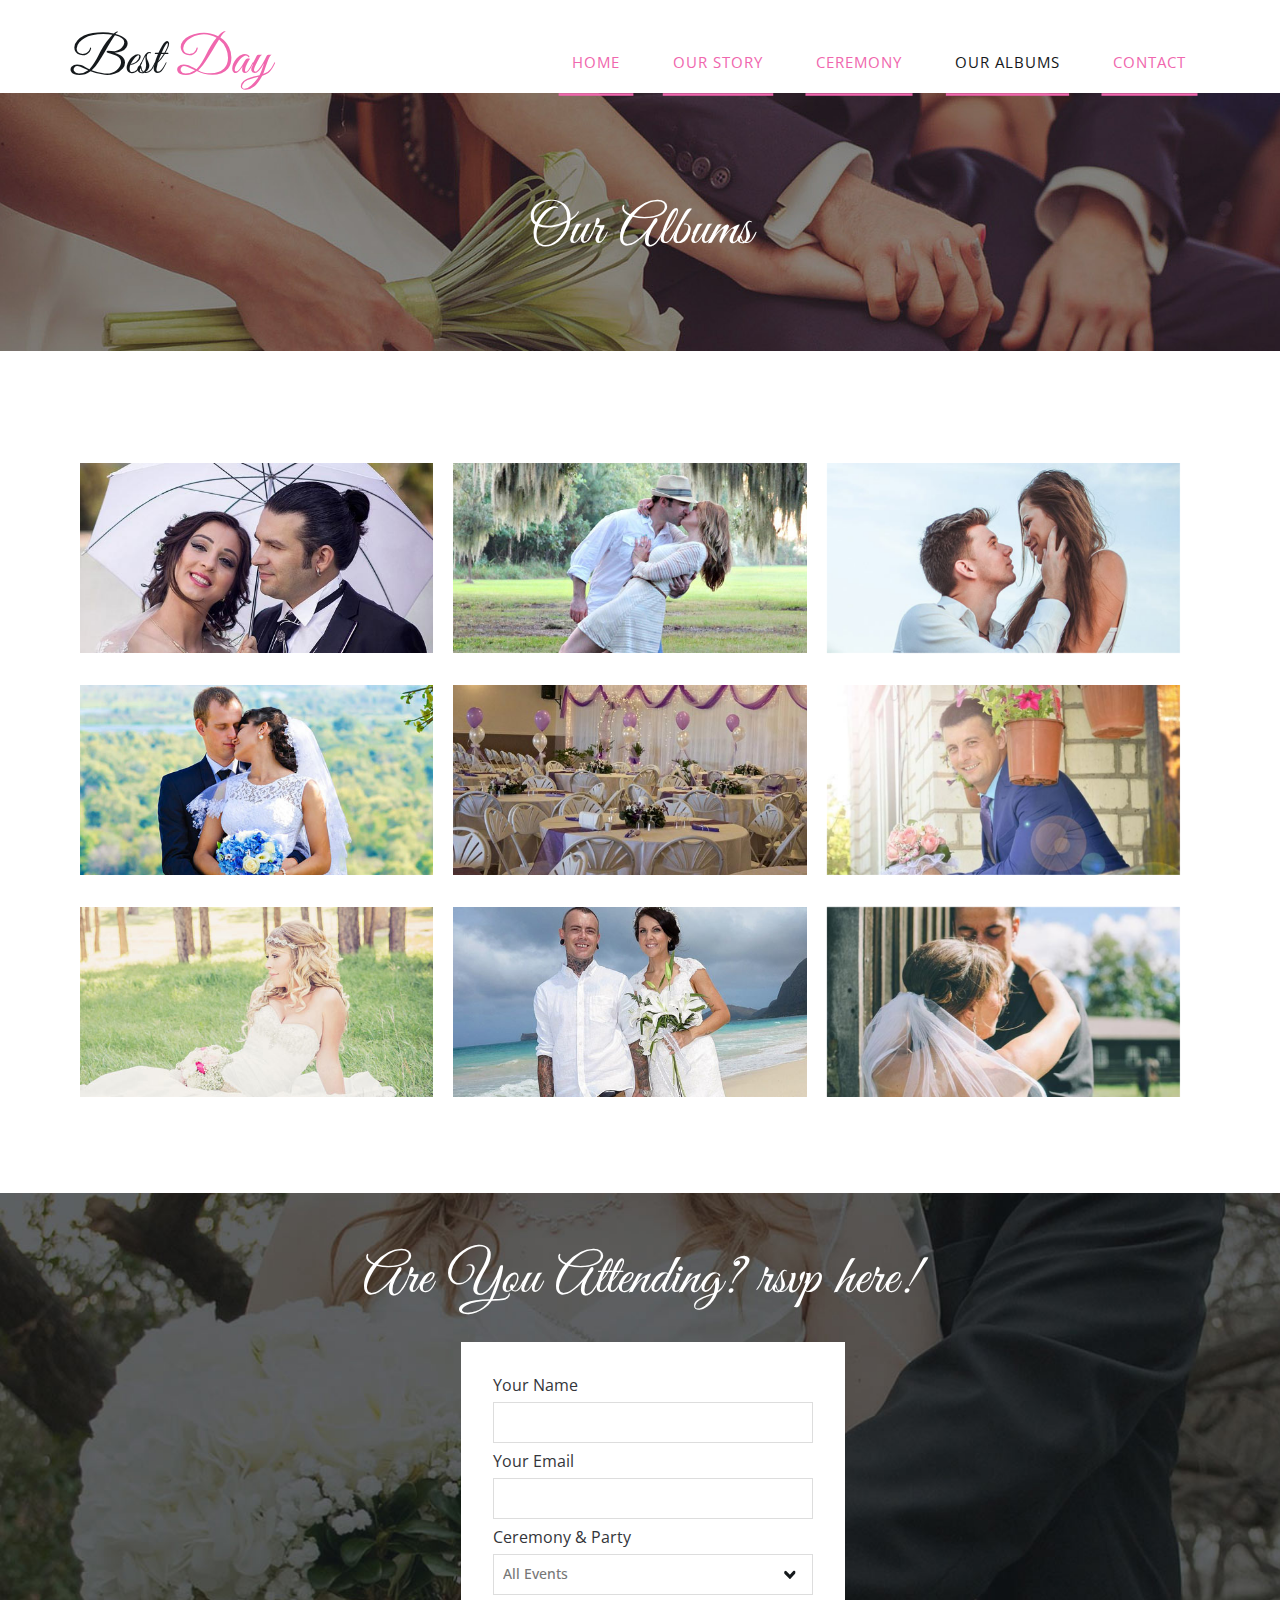
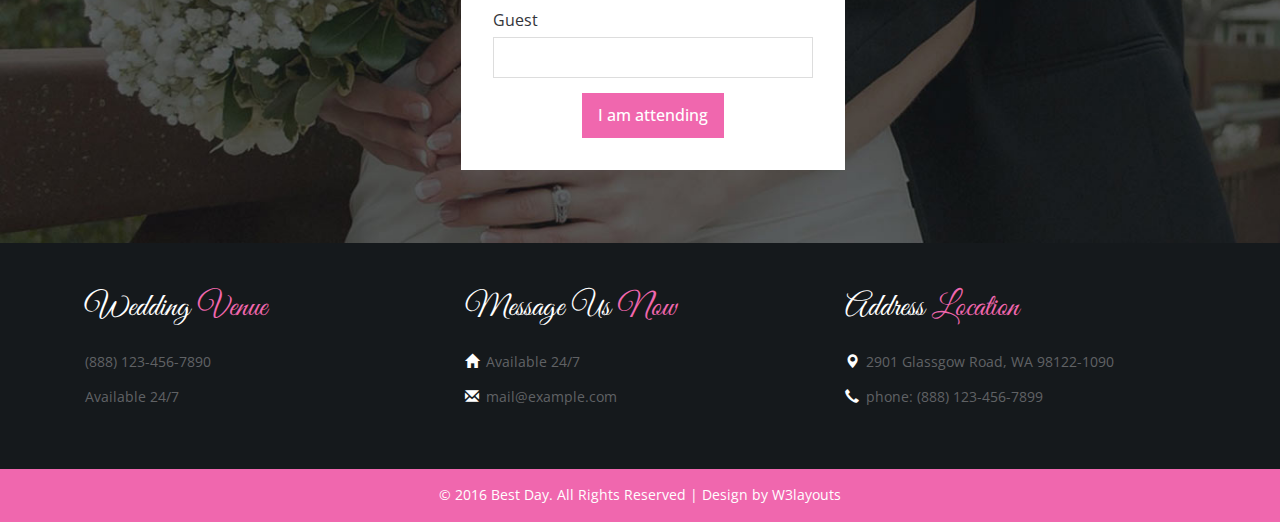
==== albums.html @ 4860da26 "a" ====
<!--
Author: W3layouts
Author URL: http://w3layouts.com
License: Creative Commons Attribution 3.0 Unported
License URL: http://creativecommons.org/licenses/by/3.0/
-->
<!DOCTYPE HTML>
<html>
<head>
<title>Best Day a Wedding Planner Category Flat Bootstarp Resposive Website Template | Our Albums :: w3layouts</title>
<meta name="viewport" content="width=device-width, initial-scale=1">
<meta http-equiv="Content-Type" content="text/html; charset=utf-8" />
<meta name="keywords" content="Best Day Responsive web template, Bootstrap Web Templates, Flat Web Templates, Andriod Compatible web template, 
Smartphone Compatible web template, free webdesigns for Nokia, Samsung, LG, SonyErricsson, Motorola web design" />
<script type="application/x-javascript"> addEventListener("load", function() { setTimeout(hideURLbar, 0); }, false); function hideURLbar(){ window.scrollTo(0,1); } </script>
<link href="css/bootstrap.css" rel='stylesheet' type='text/css' />
<link href='//fonts.googleapis.com/css?family=Open+Sans:700,700italic,800,300,300italic,400italic,400,600,600italic' rel='stylesheet' type='text/css'>
<!--Custom-Theme-files-->
	<link href="css/style.css" rel='stylesheet' type='text/css' />	
	<script src="js/jquery.min.js"> </script>
	<link rel="stylesheet" href="css/lightbox.css" type="text/css" media="all" />
    <script src="js/modernizr.custom.js"></script>

<!--/script-->
<script type="text/javascript" src="js/move-top.js"></script>
<script type="text/javascript" src="js/easing.js"></script>
<script type="text/javascript">
			jQuery(document).ready(function($) {
				$(".scroll").click(function(event){		
					event.preventDefault();
					$('html,body').animate({scrollTop:$(this.hash).offset().top},900);
				});
			});
</script>

</head>
<body>
	<!--start-home-->
	<div id="home" class="header">
		<div class="header-top">
			<div class="container">
				<div class="logo">
					<a href="index.html"><h1>Best<span> Day</span></h1></a>
				</div>
				 <span class="menu"> </span>
				    <div class="top-menu">
							<ul class="cl-effect-7">
								<li><a href="index.html">Home</a></li>
								<li><a href="story.html">Our Story</a></li>
								<li><a href="ceremony.html">Ceremony</a></li>
								<li><a class="active" href="albums.html">Our Albums</a></li>
								<li><a href="contact.html">contact</a></li>
							</ul>
				</div>
            <!-- script-for-menu -->
				<script>
				$( "span.menu" ).click(function() {
				  $( ".top-menu" ).slideToggle( "slow", function() {
				    // Animation complete.
				  });
				});
			</script>
			<div class="clearfix"></div>
	<!--End-top-nav-script-->
			</div>
		</div>
       </div>
	   <!--banner-->
	<div class="banner two">
	     	<div class="container">
				<h2 class="second-head">Our Albums</h2>	
		    </div>
	</div>
	  <!--//banner-->
	<!--gallery-section-->
  <div class="gallery-section">
      <div class="container">
         <div class="categorie-grids cs-style-1">
				 <div class="col-md-4 cate-grid grid">
					<figure>
						<img src="images/s11.jpg" alt="">
						<figcaption>
							<h3>Best Day</h3>
							<span>Accusantium Dolor</span>
							<a class="example-image-link" href="images/s11.jpg" data-lightbox="example-1" data-title="Interior Design">VIEW</a>
						</figcaption>
					</figure>
				 </div>
				 <div class="col-md-4 cate-grid grid">
					 <figure>
						<img src="images/s2.jpg" alt="">
						<figcaption>
							<h3>Best Day</h3>
							<span>Accusantium Dolor</span>
							<a class="example-image-link" href="images/s2.jpg" data-lightbox="example-1" data-title="Interior Design">VIEW</a>
						</figcaption>
					</figure>
				 </div>


				 <div class="col-md-4 cate-grid grid">
					 <figure>
						<img src="images/s3.jpg" alt="">
						<figcaption>
							<h3>Best Day</h3>
							<span>Accusantium Dolor</span>
							<a class="example-image-link" href="images/s3.jpg" data-lightbox="example-1" data-title="Interior Design">VIEW</a>
						</figcaption>
					</figure>
				 </div>

				 <div class="col-md-4 cate-grid grid">
					<figure>
						<img src="images/s4.jpg" alt="">
						<figcaption>
							<h3>Best Day</h3>
							<span>Accusantium Dolor</span>
							<a class="example-image-link" href="images/s4.jpg" data-lightbox="example-1" data-title="Interior Design">VIEW</a>
						</figcaption>
					</figure>
				 </div>

				 <div class="col-md-4 cate-grid grid">
					<figure>
						<img src="images/s5.jpg" alt="">
						<figcaption>
							<h3>Best Day</h3>
							<span>Accusantium Dolor</span>
							<a class="example-image-link" href="images/s5.jpg" data-lightbox="example-1" data-title="Interior Design">VIEW</a>
						</figcaption>
					</figure>
				 </div>

				 <div class="col-md-4 cate-grid grid">
					 <figure>
						<img src="images/s22.jpg" alt="">
						<figcaption>
							<h3>Best Day</h3>
							<span>Accusantium Dolor</span>
							<a class="example-image-link" href="images/s22.jpg" data-lightbox="example-1" data-title="Interior Design">VIEW</a>
						</figcaption>
					</figure>
				 </div>
				 	<div class="col-md-4 cate-grid grid">
					<figure>
						<img src="images/s33.jpg" alt="">
						<figcaption>
							<h3>Best Day</h3>
							<span>Accusantium Dolor</span>
							<a class="example-image-link" href="images/s33.jpg" data-lightbox="example-1" data-title="Interior Design">VIEW</a>
						</figcaption>
					</figure>
				 </div>
				 <div class="col-md-4 cate-grid grid">
					 <figure>
						<img src="images/s8.jpg" alt="">
						<figcaption>
							<h3>Best Day</h3>
							<span>Accusantium Dolor</span>
							<a class="example-image-link" href="images/s8.jpg" data-lightbox="example-1" data-title="Interior Design">VIEW</a>
						</figcaption>
					</figure>
				 </div>


				 <div class="col-md-4 cate-grid grid">
					 <figure>
						<img src="images/s9.jpg" alt="">
						<figcaption>
							<h3>Best Day</h3>
							<span>Accusantium Dolor</span>
							<a class="example-image-link" href="images/s9.jpg" data-lightbox="example-1" data-title="Interior Design">VIEW</a>
						</figcaption>
					</figure>
				 </div>
               <script src="js/lightbox.js"></script>
			 <div class="clearfix"></div>
		 </div>
	 </div>
</div>
	<!--/attend-->
       <div class="attend">
	           <h3 class="tittle atd">Are You Attending? rsvp here!</h3>
	         <div class="rsvp">
                      <form>
					    	<div>
						    	<span><label>Your Name</label></span>
						    	<span><input name="userName" type="text" class="textbox"></span>
						    </div>
						    <div>
						    	<span><label>Your Email</label></span>
						    	<span><input name="userEmail" type="text" class="textbox"></span>
						    </div>
						    <div>
						     	<span><label>Ceremony & Party</label></span>
						    	<span><select name="event"><option value="All Events">All Events</option><option value="Ceremony">Ceremony</option><option value="Party">Party</option></select></span>
						    </div>
							<div>
						    	<span><label>Guest</label></span>
						    	<span><input name="userName" type="text" class="textbox"></span>
						    </div>
							 <div class="sub">
						   		<input type="submit" value="I am attending" />
						  </div>

					    </form>
			       </div>
			    </div>
	<!--/footer-->

	     <div class="footer">
		    <div class="container">
				 <div class="footer-top">
				    <div class="col-md-4 footer-grid">
					     <h4>Wedding <span>Venue</span></h4>
				          <ul class="bottom">
							 <li>(888) 123-456-7890</li>
							 <li>Available 24/7</li>
						 </ul>
				    </div>
					  <div class="col-md-4 footer-grid">
					     <h4>Message Us  <span>Now </span></h4>
				            <ul class="bottom">
						     <li><i class="glyphicon glyphicon-home"></i>Available 24/7 </li>
							 <li><i class="glyphicon glyphicon-envelope"></i><a href="mailto:info@example.com">mail@example.com</a></li>
						   </ul>
				    </div>
					<div class="col-md-4 footer-grid">
					     <h4>Address  <span>Location </span></h4>
				           <ul class="bottom">
						     <li><i class="glyphicon glyphicon-map-marker"></i>2901 Glassgow Road, WA 98122-1090 </li>
							 <li><i class="glyphicon glyphicon-earphone"></i>phone: (888) 123-456-7899 </li>
						   </ul>
				    </div>
					<div class="clearfix"> </div>
				 </div>
			</div>
	     </div>
		<div class="copy">
		    <p>&copy; 2016 Best Day. All Rights Reserved | Design by <a href="http://w3layouts.com/">W3layouts</a> </p>
		</div>
		<!--//footer-->
			<!--start-smooth-scrolling-->
						<script type="text/javascript">
									$(document).ready(function() {
										/*
										var defaults = {
								  			containerID: 'toTop', // fading element id
											containerHoverID: 'toTopHover', // fading element hover id
											scrollSpeed: 1200,
											easingType: 'linear' 
								 		};
										*/
										
										$().UItoTop({ easingType: 'easeOutQuart' });
										
									});
								</script>
		<a href="#home" id="toTop" class="scroll" style="display: block;"> <span id="toTopHover" style="opacity: 1;"> </span></a>


</body>
</html>
---- css/style.css ----
/*--
Author: W3layouts
Author URL: http://w3layouts.com
License: Creative Commons Attribution 3.0 Unported
License URL: http://creativecommons.org/licenses/by/3.0/
--*/
html, body{
font-family: 'Open Sans', sans-serif;
 font-size: 100%;
 background: #FFf;
}

body a {
	transition:0.5s all;
	-webkit-transition:0.5s all;
	-moz-transition:0.5s all;
	-o-transition:0.5s all;
	-ms-transition:0.5s all;
}
@font-face {
   font-family: 'GreatVibes-Regular';
   src: url(../fonts/GreatVibes-Regular.ttf)format('truetype');
}
a:hover{
 text-decoration:none;
}
input[type="button"],input[type="submit"],li.parallelogram{
	transition:0.5s all;
	-webkit-transition:0.5s all;
	-moz-transition:0.5s all;
	-o-transition:0.5s all;
	-ms-transition:0.5s all;
}
h1,h2,h3,h4,h5,h6{
   margin:0;		
   font-family: 'GreatVibes-Regular';
   font-weight:400;

}	
p{
	margin:0;
	font-family: 'Open Sans', sans-serif;
}
ul{
	margin:0;
	padding:0;
}
label{
	margin:0;
}
.logo  a{
	display:block;
}
.logo {
	float:left;
}
.logo  a h1{
     color: #15191c;
     font-size: 3.3em;
}
.logo  a h1:hover{
 text-decoration:none;
}
.logo  a h1 span{
 color:#f067ae;
}
.top-menu ul li a{
	position: relative;
    display: inline-block;
       padding: 20px 20px;
    outline: none;
    color: #fff;
    text-decoration: none;
    text-transform: uppercase;
    letter-spacing: 1px;
    font-weight: 400;
    text-shadow: 0 0 1px rgba(255,255,255,0.3);
    font-size: 1em;
}
.top-menu a:hover,
.top-menu a:focus {
	outline: none;
}
.top-menu {
	float:right;
}
.top-menu ul{
	padding:0;
	margin: 0;
}
*,
*:after,
*::before {
    -webkit-box-sizing: border-box;
    -moz-box-sizing: border-box;
    box-sizing: border-box;
}
.top-menu ul li {
	display: inline-block;
    margin: 0 .3em;
    outline: none;
    text-decoration: none;
    text-transform: uppercase;
    letter-spacing: 1px;
    font-weight: 400;
    font-size: 15px;
}
.top-menu ul li a{
	color:#f067ae;
}
ul a:hover,
ul a:focus {
	outline: none;
	color: #FFF;
	text-decoration: none;
}
/* Effect 7: second border slides up */
.cl-effect-7 a {
	padding: 12px 10px 10px;
	color: #566473;
	text-shadow: none;
	font-weight: 700;
}
.cl-effect-7 a::before,
.cl-effect-7 a::after {
	position: absolute;
	top: 100%;
	left: 0;
	width: 100%;
	height: 3px;
	background:#f067ae;
	content: '';
	-webkit-transition: -webkit-transform 0.3s;
	-moz-transition: -moz-transform 0.3s;
	transition: transform 0.3s;
	-webkit-transform: scale(0.85);
	-moz-transform: scale(0.85);
	transform: scale(0.85);
}
.cl-effect-7 a::after {
	opacity: 0;
	-webkit-transition: top 0.3s, opacity 0.3s, -webkit-transform 0.3s;
	-moz-transition: top 0.3s, opacity 0.3s, -moz-transform 0.3s;
	transition: top 0.3s, opacity 0.3s, transform 0.3s;
}
.cl-effect-7 a:hover::before,
.cl-effect-7 a:hover::after,
.cl-effect-7 a:focus::before,
.cl-effect-7 a:focus::after {
	-webkit-transform: scale(1);
	-moz-transform: scale(1);
	transform: scale(1);
}
.cl-effect-7 a:hover::after,
.cl-effect-7 a:focus::after {
	top: 0%;
	opacity: 1;
}
nav a {
	position: relative;
	display: inline-block;
	outline: none;
	color: #e01981;
	text-decoration: none;
	text-transform: uppercase;
	font-weight: 400;
	text-shadow: 0 0 1px rgba(255,255,255,0.3);
	font-size: 1em;
}
nav a:hover,
nav a:focus {
	outline: none;
}
.top-menu ul li a:hover,.top-menu ul li a.active{
	color:#15191c;
}
.top_right {
    float: right;
	    margin-top: 0.6em;
}
.top_right h6{
       color: #00aaad;
    font-size: 0.85em;
    font-weight: 400;
    text-transform: uppercase;
	    padding: 0;
}
.top_right p {
         color: #a5cd39;
    font-size: 1em;
       font-weight: 600;
    text-transform: uppercase;
    margin-top: 0.8em;
}
.header-middle {
    padding: 2em 0;
}
/*--responsive-design--*/
@media (max-width:640px){
	.header-bottom {
  		padding: 1em 0;
	}
	.logo a h1 {
		font-size: 3em;
		margin-bottom: 10px;
	}
	 span.menu {
	  width: 35px;
	  height: 35px;
	  background: url('../images/nav.png') no-repeat;
	  display: inline-block;
	  cursor: pointer;
	  float: right;
	  margin: 0.7em 0;
	}
	.header-bottom {
  		padding: 1em 0;
	}
	.top-menu {
  	      width: 100%;
		display: none;
		text-align: center;
		background: #f067ae;
		padding: 0;
		margin-top: 4px;
		padding: 1em 0;
	}
	.top-menu ul{
		float:none;
		width:100%;
	}
	.top-menu ul li{
		display:block;
		float: none;
	}
	.top-menu ul li a {
  		  color: #fff;
		  display: block;
		     padding: 4px 0px;
    margin: 0 0 1em 0;
	}
}
/*--start-home--*/
.header-top {
      padding: 2em 0 0 0;
    background: #fff;
}
.banner{
    background: url(../images/banner.jpg) no-repeat center top;
    background-size: cover;
    -webkit-background-size: cover;
    -moz-background-size: cover;
    -o-background-size: cover;
    -ms-background-size: cover;
    min-height: 518px;
}
/*--header--*/
#slider2,
#slider3 {
  box-shadow: none;
  -moz-box-shadow: none;
  -webkit-box-shadow: none;
  margin: 0 auto;
}
.rslides_tabs li:first-child {
  margin-left: 0;
}
.rslides_tabs .rslides_here a {
  background: rgba(255,255,255,.1);
  color: #fff;
  font-weight: bold;
}
.events {
  list-style: none;
}
.callbacks_container {
  position: relative;
  float: left;
  width: 100%;
}
.callbacks {
  position: relative;
  list-style: none;
  overflow: hidden;
  width: 100%;
  padding: 0;
  margin: 0;
}
.callbacks li {
  position: absolute;
  width: 100%;
}
.callbacks img {
  position: relative;
  z-index: 1;
  height: auto;
  border: 0;
}
.callbacks .caption {
	display: block;
	position: absolute;
	z-index: 2;
	font-size: 20px;
	text-shadow: none;
	color: #fff;
	left: 0;
	right: 0;
	padding: 10px 20px;
	margin: 0;
	max-width: none;
	top: 10%;
	text-align: center;
}
.callbacks_nav {
      position: absolute;
    -webkit-tap-highlight-color: rgba(0,0,0,0);
    top:17%;
    left: 0;
    opacity: 0.7;
    z-index: 3;
    text-indent: -9999px;
    overflow: hidden;
    text-decoration: none;
    height: 70px;
    width:40px;
    background: transparent url("../images/arrows.png") no-repeat left top;
    margin-top:3%;
}
 .callbacks_nav:hover{
  	opacity: 0.5;
  }
.callbacks_nav.next {
     left: auto;
    background-position: right top;
    right: 403px;
 }
 .callbacks_nav.prev {
	right: auto;
    background-position: left top;
       left: 398px;
}
#slider3-pager a {
  display: inline-block;
}
#slider3-pager span{
  float: left;
}
#slider3-pager span{
	width:100px;
	height:15px;
	background:#fff;
	display:inline-block;
	border-radius:30em;
	opacity:0.6;
}
#slider3-pager .rslides_here a {
  background: #FFF;
  border-radius:30em;
  opacity:1;
}
#slider3-pager a {
  padding: 0;
}
#slider3-pager li{
	display:inline-block;
}
.rslides {
  position: relative;
  list-style: none;
  overflow: hidden;
  width: 100%;
  padding: 0;
}
.rslides li {
  -webkit-backface-visibility: hidden;
  position: absolute;
  display:none;
  width: 100%;
  left: 0;
  top: 0;
}
.rslides li{
  position: relative;
  display: block;
  float: left;
}
.rslides img {
  height: auto;
  border: 0;
  }
.callbacks_tabs{
    list-style: none;
    position: absolute;
    bottom: -64%;
    z-index: 999;
    right: -1%;
    padding: 0;
    margin: 0;
    display: block;
}
.slider-top span{
	font-weight:600;
}
.callbacks_tabs li{
    display: block;
    margin: 0.3em .0em;
}
@media screen and (max-width: 600px) {
  .callbacks_nav {
    top: 47%;
    }
}
/*----*/
.callbacks_tabs a{
 visibility: hidden;
}
.callbacks_tabs a:after {
    content: "\f111";
  font-size: 0;
  font-family: FontAwesome;
  visibility: visible;
  display: block;
     width:14px;
    height:14px;
    display: block;
    background:#fff;
  display: inline-block;
  border:none;
  border-radius:50%;
  -webkit-border-radius:50%;
  -moz-border-radius:50%;
  -o-border-radius:50%;
  -ms-border-radius:50%;
}
.callbacks_here a:after{
  background:#f067ae;
}
.banner-info {
    margin-top: 11em;
    text-align: center;
    margin-left: 9em;
}
.banner-info h3 {
          font-size: 4em;
    color: #fff;
    line-height: 1.3em;
}
.banner-info h3 span{
  color: #f067ae;
}
.banner-info p {
  font-size: 1em;
  font-weight:400;
  color:#ffcc00;
  margin: 0.3em 0;
}
/*--drop-down--*/
select {
    width: 100%;
    font-size:0.9em;
    font-weight: 500;
    padding: 5.3px;
    outline: none;
    color: #777;
    background: url(../images/down.png) no-repeat 95% 50% #f3f5f7;
    border: 1px solid #fff;
    cursor: pointer;
    -webkit-appearance: none;
}
select option {
    border: 1px solid #DFDFDF;
    outline: none;
    -webkit-transition: all 0.3s ease-in-out;
    -moz-transition: all 0.3s ease-in-out;
    -o-transition: all 0.3s ease-in-out;
    transition: all 0.3s ease-in-out;
}
.main-drop {
    position: relative;
}
.hands h4 {
       font-size: 2.8em;
    text-align: center;
    color: #fff;
    margin-bottom: 18px;
}
.hands {
    position: absolute;
    top: 66%;
    left:5%;
}
.couple {
       position: absolute;
    z-index: 9999;
}
.couple h5 {
        text-align: center;
    margin-top: 26px;
    font-size: 2em;
    color: #fff
}
.bride{
    padding: 2em 3.75em;
	 background-color: #15191C;
}
.groom {
    background-color:#1D2327;
    padding: 2em 3.75em;
}
.couple img {
    border-radius: 50%;
	-webkit-border-radius: 50%;
	-moz-border-radius: 50%;
	-o-border-radius: 50%;
	-ms-border-radius: 50%;
}
/*--welcome--*/
.welcome-top {
    text-align: center;
    margin: 0 auto;
    padding: 5em 0 5em 26em;
}
.welcome-top h2 {
    text-align: center;
    margin-top: 26px;
    font-size:2.7em;
      color: #15191c;
}
.welcome-top p {
        font-size: 0.9em;
    line-height: 1.9em;
    color: #777;
    margin: 1em 0 2em 0;
}
.welcome-top a{
	position: relative;
    display: inline-block;
    padding:15px 20px;
    outline: none;
   color: #15191c;
    text-decoration: none;
    text-transform: uppercase;
    letter-spacing: 1px;
    font-weight: 400;
    text-shadow: 0 0 1px rgba(255,255,255,0.3);
    font-size:0.95em;
}
.welcome-top a:hover,
.welcome-top a:focus {
	outline: none;
}
.welcome-top a {
	color: #15191c;
	text-shadow: none;
	font-weight: 700;
}
.welcome-top a::before,
.welcome-top a::after {
	position: absolute;
	top: 100%;
	left: 0;
	width: 100%;
	height: 3px;
	background: #e01981;
	content: '';
	-webkit-transition: -webkit-transform 0.3s;
	-moz-transition: -moz-transform 0.3s;
	transition: transform 0.3s;
	-webkit-transform: scale(0.85);
	-moz-transform: scale(0.85);
	transform: scale(0.85);
}
.welcome-top a::after {
	opacity: 0;
	-webkit-transition: top 0.3s, opacity 0.3s, -webkit-transform 0.3s;
	-moz-transition: top 0.3s, opacity 0.3s, -moz-transform 0.3s;
	transition: top 0.3s, opacity 0.3s, transform 0.3s;
}
.welcome-top a:hover::before,
.welcome-top a:hover::after,
.welcome-top a:focus::before,
.welcome-top a:focus::after {
	-webkit-transform: scale(1);
	-moz-transform: scale(1);
	transform: scale(1);
}
.welcome-top a:hover::after,
.welcome-top a:focus::after {
	top: 0%;
	opacity: 1;
}
/*--registry-section--*/
.registry-section {
    background-color:#f4f4f4;
    padding: 4em 0 0 0;
}
h3.tittle {
       font-size: 4em;
    text-align: center;
    margin-bottom: 1em;
    color: #15191C;
}
a.mask {
	text-decoration: none;
	overflow: hidden;
	display: block;
}
a.mask {
	text-decoration: none;
	overflow: hidden;
	display: block;
}
img.zoom-img:hover {
	-webkit-transform: scale(1.15);
	-webkit-transition-timing-function: ease-out;
	-webkit-transition-duration: 750ms;
	-moz-transform: scale(1.15);
	-moz-transition-timing-function: ease-out;
	-moz-transition-duration: 750ms;
	overflow: hidden;
}
img.zoom-img {
	-webkit-transform: scale(1, 1);
	-webkit-transition-timing-function: ease-out;
	-webkit-transition-duration: 250ms;
	-moz-transform: scale(1, 1);
	-moz-transition-timing-function: ease-out;
	-moz-transition-duration: 250ms;
}
.registry-left,.registry-right {
    padding: 0;
}
.registry-left img,.registry-right img {
    width: 100%;
}
.registry-text {
    background-color: #15191C;
    padding: 3em 3em;
	border-top:3px solid #15191C;
	border-bottom:3px solid #f067ae;
}
.registry-text:hover {
    -webkit-transition: all 0.3s ease-in-out;
    -moz-transition: all 0.3s ease-in-out;
    -o-transition: all 0.3s ease-in-out;
    transition: all 0.3s ease-in-out;
		border-top:3px solid  #f067ae;
	border-bottom:3px solid #f067ae;
}
.registry-text h4 {
       font-size: 2.5em;
    color: #f067ae;
}
.registry-text h6 {
    font-size:1.8em;
    color:#fff;
	margin-top:1em;
}
.registry-text p{
    font-size: 0.9em;
    line-height: 1.9em;
    color: #fff;
    margin: 1em 0 0em 0;
}
/*--friends--*/
.friends{
    background: url(../images/friends.jpg) no-repeat center top;
    background-size: cover;
    -webkit-background-size: cover;
    -moz-background-size: cover;
    -o-background-size: cover;
    -ms-background-size: cover;
    min-height:520px;
}
.friends-section {
    padding: 4em 0 0 0;
}
.testimonial-content {
    text-align: center;
    width: 75%;
    padding: 2em;
    border: 4px solid #fff;
    margin: 5em auto 3em;
}
.testimonial-content p img {
    display: inline-block;
    margin: 0 10px;
}
.testimonial-content p {
    font-size: 1em;
    line-height: 1.9em;
    color: #fff;
    margin: 1em 0 0em 0;
}
.test,.test img {
    text-align: center;
    margin: 0 auto;
}
.test img {
    border-radius: 50%;
    -webkit-border-radius: 50%;
    -moz-border-radius: 50%;
    -o-border-radius: 50%;
    -ms-border-radius: 50%;
}
.test h5 {
    text-align: center;
    margin-top: 20px;
    font-size: 2em;
    color: #fff;
}
/*--rsvp--*/
.attend {
    background: url(../images/bg.jpg)no-repeat 0px 0px;
    background-size: cover;
    -webkit-background-size: cover;
    -o-background-size: cover;
    -moz-background-size: cover;
    min-height:650px;
	position:relative;
}
label {
    margin: 0;
    font-size: 1em;
    color: #34353a;
    margin-bottom: 0.3em;
    font-weight: 400;
}
.attend form input[type="text"]{
    width: 100%;
    border: 1px solid #ddd;
    outline: none;
    background: none;
    padding:9px 18px;
    font-weight: 400;
    font-size: 15px;
    text-transform: uppercase;
    color: #333;
    margin: 0px 0 7px 0;
}
.attend form input[type="submit"] {
    outline: none;
    padding: 0.7em 1em;
    color: #fff;
    background: #f067ae;
    font-weight: 500;
    font-size: 1em;
    display: block;
    border: none;
    margin: 0 auto;
}
.attend form input[type="submit"]:hover {
    background-color: #15191c;
	    transition: 0.5s all;
    -webkit-transition: 0.5s all;
    -moz-transition: 0.5s all;
    -o-transition: 0.5s all;
    -ms-transition: 0.5s all;
}
h3.tittle.atd {
       margin: 0em auto 0 0;
    text-align: center;
    color: #fff;
    padding-top: 0.5em;
}
.sub {
    margin-top: 0.5em;
}
.rsvp {
   width: 25%;
    margin: 0 auto;
    background: #fff;
    padding-bottom: 3px;
    position: absolute;
    top: 23%;
    left: 41%;
    padding: 2em 2em;
}
.rsvp select{
    width: 100%;
    font-size: 0.9em;
    font-weight: 500;
    padding:9px;
    outline: none;
    color: #777;
    background: url(../images/down.png) no-repeat 95% 50% #fff;
    border: 1px solid #ddd;
    cursor: pointer;
    -webkit-appearance: none;
	    margin-bottom: 1em;
}
.program-img img{
width:100%;
}
.program-text p,.program-img p {
    font-size: 0.9em;
    line-height: 1.9em;
    color: #777;
    margin: 1em 0 0em 0;
}
.post-time {
       float: left;
    width: 18%;
    margin-right: 3%;
}
.post-time a {
    outline: none;
    padding: 0.6em 0.7em;
    color: #fff;
    background: #f067ae;
    font-weight: 500;
    font-size: 1em;
    display: block;
    border: none;
	text-align:center;
}
.program {
      padding: 5em 0;
}
.popular-post-grids {
    padding: 1em 0;
}
.post-text {
    float: left;
    width: 72%;
	    text-align: left;
}
.popular-post-grid {
    margin-bottom:1em;
}
.media-left.response-text-left {
    float: left;
		width:19%;
}
.media-left.response-text-left img {
    border-radius: 50%;
	-o-border-radius: 50%;
	-moz-border-radius: 50%;
	-webkit-border-radius: 50%;
	-ms-border-radius: 50%;
}
.post-img img {
    width: 73%;
}
a.pp-title:hover {
   color: #F067AE;
}
.response-text-right p {
    font-size: 0.9em;
    margin: 0 0 1em;
    line-height: 2em;
    color: #AFAFAF;
}
.media-left.response-text-left a {
       color: #ffcc00;
    font-size: 1em;
    display: block;
    margin-top: 5px;
    text-align: center;
       margin-right: 47px;
}
.media-body.response-text-right ul li {
	    color: #ffcc00;
    font-size: 0.9em;
    display: inline-block;
    font-weight: bold;
}
.media-body.response-text-right ul li a{
       color: #000008;
    font-size: 1em;
    display: block;
    margin-top: 6px;
    margin-left: 2em;
}
.media-body.response-text-right ul li a:hover {
	color:#F90;
}
.response {
    padding: 1em;
}
.scrollbar{
    float: left;
    height: 426px;
    width: 100%;
    overflow-y: scroll;
}
.force-overflow
{
	min-height: 330px;
}
#style-2::-webkit-scrollbar-track
{
	-webkit-box-shadow: inset 0 0 6px rgba(0,0,0,0.3);
	background-color:#fff;
}

#style-2::-webkit-scrollbar
{
	width:5px;
	background-color:#f067ae;
}

#style-2::-webkit-scrollbar-thumb
{
	background-color:#f067ae;
}
.response-text-right p {
        color: #777;
    font-size: 1em;
    margin: 0 0 1em;
}
.media-body.response-text-right {
    float:right;
	width:77%;
	text-align: left;
}
.post-text h4 {
    font-size:2.6em;
    color: #15191C;
}
.program-img h4 {
    margin-top: 20px;
    font-size: 2.8em;
    text-align: center;
    color: #15191C;
}
.program-img p {
text-align:center;
}
/*--our-story--*/
.banner.two {
    background: url(../images/banner2.jpg) no-repeat center top;
    background-size: cover;
    -webkit-background-size: cover;
    -moz-background-size: cover;
    -o-background-size: cover;
    -ms-background-size: cover;
    min-height:300px;
}
h2.second-head {
    color: #fff;
    font-size: 4em;
    text-align: center;
    padding: 2em 0;
}
.our-story {
    padding: 5em 0;
}
.story-img{
  position:relative;
}
.story-img img{
  width:100%;
}
.our-story-text{
  text-align:right;
}
.our-story-text.two {
    text-align: left;
}
.our-story-text p {
    font-size: 0.9em;
    line-height: 1.9em;
    color: #777;
    margin: 1em 0 0em 0;
}
.our-story-text h4 {
    font-size: 2.5em;
    color: #f067ae;
}
.date-rotate {
    font-weight: normal;
    z-index: 2;
    background-color: #F067AE;
    text-align: center;
    color: #fff;
    padding: 1.2em 1em;
}
.date-rotate span {
   font-size:1em;
}
.our-story-top {
    margin-bottom: 3em;
}
/*--ceremony--*/
.blog-bottom {
	position: relative;
}
.blog-left {
	width:44%;
	float: left;
	padding-bottom: 5%;
	height: 330px;
}
.blog-left p{
	color:#777;
	font-size: 0.8755em;
	line-height: 1.9em;
	width: 86%;
}

.blog-right{
	width: 43%;
	float: right;
	position: relative;
	padding-bottom: 5%;
}
.blog-right.two{
 float:left;
}
.blog-left.two {
    float: right;
}
.blog-right h6,.blog-left h6{
    color: #15191c;
    font-size:1.8em;
}
.blog-right h4,.blog-left h4{
    font-size: 2.5em;
    color: #f067ae;
	margin:2% 0;
}
.blog-right p{
	color:#777;
	font-size: 0.8755em;
	line-height: 1.9em;
	width: 86%;
}
.circle {
	    position: absolute;
    top: 0em;
    left: 557px;
    display: block;
    width: 16px;
    height: 16px;
    border: 3px solid #E3E4E4;
    -webkit-border-radius: 50%;
    -moz-border-radius: 50%;
    border-radius: 50%;
    background-color: #F067AE;
    padding: 10px;
}
.post {
	background: #15191C;
	color: #fff;
	width: 80px;
	height: 80px;
	padding: 12px;
	text-align: center;
	border: 7px solid #EBEBEB;
	position: absolute;
	left: 47em;
	border-radius: 30em;
	-webkit-border-radius: 30em;
	-moz-border-radius: 30em;
	-o-border-radius: 30em;
	-webkit-transition: all 0.5s ease-in-out;
   -moz-transition: all 0.5s ease-in-out;
   -o-transition: all 0.5s ease-in-out;
   -ms-transition: all 0.5s ease-in-out;
   transition: all 0.5s ease-in-out;
}
.post a{
	color:#fff;
	    text-decoration: none;
    font-size: 0.9em;
}
.post:hover {
	background:#f067ae;
	color: #fff;
}
.ceremony {
    padding: 5em 0;
}
span.devide-line {
    width: 0;
    height: 316px;
    position: absolute;
    top: 19px;
    display: initial;
    border: 1px dashed #F067AE;
    right: 569px;
}
/*--gallery--*/
.gallery-section {
    padding:4em 0 4em 0;
    text-align: center;
}
.grid {
	padding: 20px 20px 100px 20px;
	max-width: 1300px;
	margin: 0 auto;
	list-style: none;
	text-align: center;
}
.grid {
	display: inline-block;
	width: 440px;
	margin: 0;
	padding: 0px;
	text-align: left;
	position: relative;
	
}
.grid figure {
	margin: 0;
	position: relative;
}
.grid figure img {
	max-width: 100%;
	display: block;
	position: relative;
}
.grid figcaption {
	position: absolute;
    top: 0;
    left: 0;
    padding: 20px;
    background: rgba(239, 89, 166, 0.77);
    color: #fff;
}
.grid figcaption span:before {
	content: ' ';
}
.grid figcaption a {
	     text-align: center;
    padding: 9px 21px;
    font-size: 0.8em;
    display: inline-block;
    background: #15191C;
    color: #fff;
    text-decoration: none;
}
.grid figcaption a:hover {
	background-color:#464042;
}
.cs-style-1 figcaption {
	height: 100%;
	width: 100%;
	opacity: 0;
	text-align: center;
	-webkit-backface-visibility: hidden;
	-moz-backface-visibility: hidden;
	backface-visibility: hidden;
	-webkit-transition: -webkit-transform 0.3s, opacity 0.3s;
	-moz-transition: -moz-transform 0.3s, opacity 0.3s;
	transition: transform 0.3s, opacity 0.3s;
}
.no-touch .cs-style-1 figure:hover figcaption,
.cs-style-1 figure.cs-hover figcaption {
	opacity: 1;
	-webkit-transform: translate(15px, 15px);
	-moz-transform: translate(15px, 15px);
	-ms-transform: translate(15px, 15px);
	transform: translate(15px, 15px);
}
.cs-style-1 figcaption h3 {
    font-size: 2.5em;
    color: #fff;
    margin: 0.5em 0 0.3em 0;
}

.cs-style-1 figcaption span {
	font-size: 0.9em;
	display: block;
}
.cs-style-1 figcaption a {
	margin-top:1em;
}
/* Caption Style 1 */
.categorie-grids {
	margin-top:3em;
}
.cate-grid{	
	background-size: 100%;
    margin: 0 10px;
    width: 31%;
    padding: 0;
    margin-bottom: 2em;
}
.cate-grid h4 {
	color: #e21737;
	font-size: 1.5em;
	font-weight: 600;
	letter-spacing: 1px;
	margin-bottom: 13px;
} 
.cate-grid p {
  color: #fff;
  font-size: 1.5em;
  font-weight: 300;
}
a.store {
	color: #fff;
	font-size: .95em;
	border: 2px solid #000;
	border-radius: 7px;
  -web-kit-border-radius:7px;
  -o-border-radius:7px;
  -ms-border-radius:7px;
  -moz-border-radius:7px;
	font-weight: 500;
	display: inline-block;
	padding: 0.7em 2.2em;
	margin-top: 1.5em;
}
a.store:hover{
	border:2px solid #e21737;
	color:#e21737;
}
/*-- contact-page --*/
.contact-form {
	margin-bottom: 3em;
}
p.your-para {
        font-size: 0.9em;
    margin: 0 0 5px 0;
    font-weight: bold;
    text-transform: uppercase;
    color: #15191c;
}
.contact-grid input[type="text"], .contact-grid textarea {
  width: 100%;
  padding:0.8em;
  margin: 0 0 0.8em 0;

  background: #fff;
  outline: none;
  border: 1px solid #DADADA;
  -webkit-appearance: none;
}
.contact-grid textarea {
  resize: none;
  min-height: 220px;
}
.contact-in{
 padding-left:0;
}
.contact-in h5{
    color: #f067ae;
    font-size: 2em;
    margin: 0px 0 10px 0;
    line-height: 1.2em;
    padding: 0;
}
p.para1{
     color: #777;
    font-size: 0.9em;
    line-height: 1.9em;
}
address {
   width: 100%;
   color: #777;
  font-size:0.9em;
  line-height: 1.9em;
}
.contact-grid {
  padding-left: 0;
}
address  a {
 color: #777;
 font-size: 0.95em;
 line-height: 1.8em;
}
address  a:hover {
    color: #D00030;
}
.more-address b, strong{
         color: #000008!important;
}
.more-address{
    padding: 1em 0;
} 
abbr[title], abbr[data-original-title] {
    cursor: help;
    border-bottom: none!important;
    color: #444;
}
.send input[type="submit"] {
       background:#f067ae;
    outline: none;
    font-size: 1em;
    margin: 16px 0px;
    border: none;
    padding: 0.6em 2em;
    color: #fff;
    transition: 0.5s all;
    -webkit-transition: 0.5s all;
    -o-transition: 0.5s all;
    -moz-transition: 0.5s all;
    -ms-transition: 0.5s all;
    text-transform: uppercase;
    -webkit-appearance: none;
}
.send input[type="submit"]:hover {
      background:#15191c;
}
h3.tittle.find {
    margin-bottom:0.5em;
}
.map iframe {
    height: 400px;
    border: none;
    width: 100%;
}
.section-contact {
    padding: 5em 0 4em 0;
}
.map {
    padding-bottom: 4em;
}
/*--single-page--*/
.single-img{
  position:relative;
}
.date-single {
    font-weight: normal;
    z-index: 2;
    background-color: #F067AE;
    text-align: center;
    color: #fff;
    padding: 1.2em 1em;
}
.date-single span {
   font-size:1em;
}

.single-img img {
    width: 100%;
}
.single-page {
    padding: 5em 0;
}
.single-text p {
    color: #777;
    font-size: 0.9em;
    line-height: 1.9em;
}
.single-text h4 {
    font-size: 2.5em;
    color: #f067ae;
	    margin-bottom: 0.2em;
}
.single-text {
    margin: 2em 0 0 0;
}
.leave h4, h4.tz-title-4.tzcolor-blue {
    color:#F067AE;
    font-size: 2.5em;
    font-weight: 400;
    margin-top: 0.5em;
}
#commentform input[type="text"] {
    padding: 14px 15px;
    width: 100%;
    color: #555;
    font-size: 1em;
    border: 1px solid #eee;
    outline: none;
    display: block;
}
#commentform textarea {
    padding: 13px 20px;
    width: 100%;
    color: #444;
    font-size: 0.85em;
    outline: none;
    height: 150px;
    display: block;
    resize: none;
    font-weight: 400;
    border: 1px solid #eee;
    background: #fff;
}
#commentform input[type="submit"] {
    padding: 0.8em 3em;
    color: #fff;
    font-size: 1em;
    font-weight: 400;
    text-transform: uppercase;
    text-decoration: none;
    -webkit-appearance: none;
    background:#15191c;
    outline: none;
    border: none;
}
#commentform input[type="submit"]:hover {
    background:#F067AE;
}
.preview img {
    border-radius: 50%;
    -o-border-radius: 50%;
    -webkit-border-radius: 50%;
    -moz-border-radius: 50%;
    -ms-border-radius: 50%;
    width: 80%;
}
.title a {
    color: #383C40;
    font-size: 2.3em;
    font-weight: 400;
    font-family: 'GreatVibes-Regular';
}
.title a:hover{
    color: #F067AE;
}
.single_grid2 p {
    color: #777;
    font-size:0.9em;
    line-height: 1.9em;
    margin-top: 0.5em;
}
h5.m_26 a {
       float: right;
    text-decoration: none;
    color: #fff;
    font-size: 1.1em;
    font-weight: 400;
    padding: 0.7em 1.2em;
    display: inline-block;
    background: #15191c;
    margin: 0 auto;
    margin-top: 1em;
    font-family: 'Open Sans', sans-serif;
}
ul.list {
    margin-top: 3em;
}
ul.list li {
    list-style: none;
}
h5.m_26 a:hover {
background:#F067AE;
}
span.m_14 {
       color: #F067AE;
    font-weight: 400;
    text-transform: capitalize;
    font-size: 0.9em;
}
#commentform label {
    display: block;
    font-size: 1em;
    color: #777;
    font-weight: 400;
    margin: 0.5em 0;
}
p.form-submit {
    margin: 2em 0;
}
/*--footer--*/
.footer {
    padding:3em 0;
    background-color:#15191c;
}
.footer-grid h4 {
        color: #fff;
    font-size: 2em;
}
.footer-grid h4 span {
    color: #f067ae;
}
ul.bottom{
 margin-top:1.6em;
}
ul.bottom li {
    list-style: none;
    display: block;
    margin-bottom: 1em;
    color:#606265;
    font-size: 0.9em;
}
ul.bottom li a{
 color:#606265;
    font-size:1em;
}
ul.bottom li a:hover{
	    color: #e01981;
}
ul.bottom i {
    color: #fff;
    margin-right: 0.5em;
}
.copy {
        text-align: center;
    background:#f067ae;
    padding: 1em;
	}
.copy p {
  color: #fff;
  font-size: 0.9em;
}
.copy p a {
   color:#fff;
}
.copy p a:hover{
	 text-decoration: underline;
}
/*--top-move--*/
#toTop {
  display: none;
  text-decoration: none;
  position: fixed;
  bottom: 10px;
  right: 10px;
  overflow: hidden;
  width: 40px;
  height: 22px;
  border: none;
  text-indent: 100%;
  background: url(../images/move-top.png) no-repeat 0px 0px;
}
/*--responsive--*/
@media (max-width:1440px){
	.post {
		width: 80px;
		height: 80px;
		padding: 12px;
		left: 42em;
	}
	.rsvp {
		width: 27%;
		margin: 0 auto;
		top: 23%;
		left: 37%;
		padding: 2em 2em;
	}
}
@media (max-width:1366px){
	.post {
		width: 80px;
		height: 80px;
		padding: 12px;
		left: 39.8em;
	}
	h3.tittle {
		font-size: 3.5em;
	}
	.post-text h4 {
		font-size: 2.4em;
	}
	.program-img h4 {
      margin-top: 20px;
      font-size: 2.6em;
	}
	.blog-right h6, .blog-left h6 {
		font-size: 1.6em;
	}
	.blog-right h4, .blog-left h4 {
      font-size: 2.4em;
	}
	.banner.two {
		min-height: 258px;
	}
	h2.second-head {
		font-size: 3.5em;
		padding: 1.9em 0 0 0;
	}
	h3.tittle.atd {
		margin: 0em auto 0 0;
		padding-top: 1em;
	}
}
@media (max-width:1280px){
	.banner {
		min-height: 476px;
	}
	.rsvp {
		width: 30%;
		margin: 0 auto;
		top: 23%;
		left: 36%;
		padding: 2em 2em;
	}
	.post {
		width: 80px;
		height: 80px;
		padding: 12px;
		left: 40.9em;
		font-size: 0.9em;
	}
}
@media (max-width:1024px){
	.welcome-top {
		padding: 5em 0 5em 21em;
	}
	.banner-info {
		margin-top: 5em;
		text-align: center;
		margin-left: 6em;
	}
	.banner {
		min-height: 331px;
	}
	.registry-text {
      padding: 2em 2em;
	}
	.registry-text h6 {
		font-size: 1.4em;
		margin-top: 0.8em;
	}
	.registry-text p {
		font-size: 0.85em;
		margin: 0.5em 0 0em 0;
	}
	.registry-text h4 {
		font-size: 2.3em;
	}
	.testimonial-content p,.program-text p, .program-img p,.our-story-text p,.single_grid2 p,.single-text p {
      font-size: 0.9em;
	}
	.callbacks_nav.prev {
		right: auto;
		background-position: left top;
		left: 328px;
	}
	.callbacks_nav.next {
		left: auto;
		background-position: right top;
		right: 322px;
	}
	.post-text h4 {
		font-size: 2.2em;
	}
	.program-img h4 {
		margin-top: 20px;
		font-size: 2.4em;
	}
	.post-time a {
		padding: 0.6em 0.7em;
		font-size: 0.9em;
	}
	label {
		margin: 0;
		font-size: 0.9em;
		color: #34353a;
		margin-bottom: 0.3em;
		font-weight: 400;
	}
	.rsvp {
		width: 36%;
		margin: 0 auto;
		top: 23%;
		left: 32%;
		padding: 2em 2em;
	}
	h3.tittle {
		font-size: 3.3em;
	}
	.attend {
		min-height: 603px;
	}
	.banner-info h3 {
      font-size: 3.5em;
	}
	.banner.two {
		min-height: 214px;
	}
	h2.second-head {
		font-size: 3em;
		padding: 1.9em 0 0 0;
	}
	.our-story {
		padding: 4em 0;
	}
	.circle {
    position: absolute;
    top: 0em;
    left: 463px;
    display: block;
    width: 16px;
    height: 16px;
	}
	span.devide-line {
		width: 0;
		height: 316px;
		top: 19px;
		right: 463px;
	}
	.post {
		width: 80px;
		height: 80px;
		padding: 12px;
		left: 32.9em;
		font-size: 0.9em;
	}
	.cate-grid {
		background-size: 100%;
		margin: 0 10px;
		width: 31%;
		padding: 0;
		margin-bottom: 1.3em;
	}
	.cs-style-1 figcaption h3 {
		font-size: 2em;
		margin: 0em 0 0.3em 0;
	}
	.top-menu ul li a {
    position: relative;
    display: inline-block;
    padding: 20px 16px;
	}
}
@media (max-width:991px){
	.top-menu ul li a {
		position: relative;
		padding: 18px 4px;
	}
	.logo a h1 {
		font-size: 3em;
	}
	.main-drop img {
		width: 31%;
		text-align: center;
		margin: 0 auto;
	}
	.couple img{
	  width: 51%;
	}
	.hands h4 {
		font-size: 2.4em;
		margin-bottom: 11px;
	}
	.hands {
		top: 61%;
		left: 5%;
	}
	.groom, .bride {
		padding: 2em 1.35em;
	}
	.couple h5{
	font-size:1.8em;
	}
	.welcome-top {
		padding: 4em 0 4em 18em;
	}
	.welcome-top a {
		padding: 13px 17px;
		font-size: 0.9em;
	}
	.registry-left {
		float: left;
		width: 50%;
	}
	.registry-right {
		float:right;
		width: 50%;
	}
	.registry-text p {
		font-size: 0.8em;
		margin: 0.5em 0 0em 0;
	}
	.registry-text h4 {
		font-size: 2em;
		padding: 0;
		margin: 0;
	}
	.registry-text h6 {
		font-size: 1.4em;
		margin-top: 0.3em;
	}
	.testimonial-content {
		width: 97%;
		padding: 2em;
		border: 4px solid #fff;
		margin: 5em auto 3em;
	}
	.callbacks_nav.prev {
		right: auto;
		background-position: left top;
		left: 204px;
	}
	.callbacks_nav.next {
		left: auto;
		background-position: right top;
		right: 202px;
	}
	.program-img {
		float: left;
		width: 50%;
	}
	.program-text {
		float: right;
		width: 50%;
		padding: 0;
	}
	.post-time a {
		padding: 0.6em 0.7em;
		font-size: 0.8em;
	}
	.footer-grid {
		float: left;
		width: 33%;
	}
	.footer-grid h4 {
		font-size: 1.6em;
	}
	ul.bottom li {
		margin-bottom: 1em;
		font-size: 0.8em;
	}
	.our-story-img {
		float: left;
	 width:100%;
	}
	.our-story-text {
    text-align: right;
    width:100%;
    float: right;
    padding: 0;
	    margin-top: 2em;
	}
	.our-story-text.two {
		text-align: left;
		float:left;
	}
	.our-story-img.two {
		float: right;
		margin-top: 1em;
	}
	.circle {
		left: 360px;
		width: 16px;
		height: 16px;
	}
	span.devide-line {
		width: 0;
		height: 316px;
		top: 19px;
		right: 346px;
	}
	.blog-right h4, .blog-left h4 {
		font-size: 2.3em;
	}
	.post {
		width: 80px;
		height: 80px;
		padding: 12px;
		left: 31.4em;
		font-size: 0.9em;
	}
	.cate-grid {
		background-size: 100%;
		margin: 0 10px;
		width: 29%;
		padding: 0;
		margin-bottom: 1.3em;
	}
	.cs-style-1 figcaption span {
      font-size: 0.7em;
	}
	.cs-style-1 figcaption h3 {
		font-size: 1.5em;
		margin: 0em 0 0.3em 0;
	}
	.cs-style-1 figcaption a {
		margin-top: 0.5em;
		padding: 6px 21px;
		font-size: 0.7em;
	}
	.section-contact {
		padding: 4em 0 4em 0;
	}
	.map iframe {
      height: 300px;
	}
	.preview {
		float: left;
		width: 21%;
	}
	.data {
		padding: 0;
		float: right;
		width: 79%;
	}
	.our-story-img img {
		width: 100%;
	}
}
@media (max-width:800px){
	.contact-in {
		padding-left: 0;
		padding: 0;
	}
	.section-contact {
		padding: 4em 0 3em 0;
	}
	.post {
		width: 80px;
		height: 80px;
		padding: 12px;
		left: 24.6em;
		font-size: 0.9em;
	}
	.banner.two {
		min-height: 187px;
	}
	h2.second-head {
		font-size: 2.8em;
		padding: 1.6em 0 0 0;
	}
	.rsvp {
		width: 42%;
		margin: 0 auto;
		top: 23%;
		left: 28%;
		padding: 2em 2em;
	}
	.our-story-img {
		float: left;
		width: 100%;
		padding: 0;
	}
	.our-story-img.two {
		float: right;
		margin-top: 1em;
		padding: 0;
	}
	.test img {
		width: 14%;
	}
	.callbacks_nav.next {
		left: auto;
		background-position: right top;
		right: 236px;
	}
	.callbacks_nav.prev {
		right: auto;
		background-position: left top;
		left: 233px;
	}
	.callbacks_nav {
		top: 17%;
		height: 70px;
		width: 40px;
		background: transparent url("../images/arrows.png") no-repeat left top;
		margin-top: 0%;
	}
	.friends {
     min-height: 442px;
    }
	.test h5 {
      margin-top:18px;
      font-size: 1.6em;
	}
	.callbacks_tabs {
		bottom: -64%;
		right: 0%;
	}
	.welcome-top h2 {
		margin-top: 26px;
		font-size: 2.4em;
	}
	.welcome-top {
		padding: 4em 0 4em 15em;
	}
	.registry-text {
		padding: 0.5em 0.5em;
	}
	.registry-text h4 {
    font-size: 1.8em;
	}
	.registry-text h6 {
		font-size: 1.2em;
		margin-top: 0.3em;
	}
	.registry-text p {
		font-size: 0.75em;
		margin: 0.5em 0 0em 0;
	}
	.program {
		padding: 4em 0;
	}
}
@media (max-width:768px){
	.registry-left {
		float: left;
		width: 100%;
	}
	.registry-text h4 {
		font-size: 2.6em;
	}
	.registry-text h6 {
    font-size: 1.7em;
    margin-top: 0.5em;
	}
	.registry-text {
		padding: 2em 2em;
	}
	.registry-right {
		float: right;
		width: 100%;
	}
	.rsvp {
		width: 46%;
		margin: 0 auto;
		top: 23%;
		left: 27%;
		padding: 2em 2em;
	}
	.top-menu ul li a {
		position: relative;
		padding: 16px 4px;
		font-size: 0.9em;
	}
	.banner-info h3 {
		font-size: 3em;
	}
	.banner {
		min-height: 295px;
	}
	.program-img {
		float: left;
		width: 100%;
		padding: 0;
	}
	.program-text {
		float: right;
		width: 100%;
		padding: 0;
		margin-top: 2em;
	}
	.registry-text p {
		font-size: 0.85em;
		margin: 0.5em 0 0em 0;
	}
	.circle {
		left: 360px;
		width: 16px;
		height: 16px;
	}
}
@media (max-width:736px){
	.groom, .bride {
		padding: 2em 1.044em;
	}
	.callbacks_nav.prev {
		right: auto;
		background-position: left top;
		left: 193px;
	}
	.callbacks_nav.next {
		left: auto;
		background-position: right top;
		right: 198px;
	}
}
@media (max-width:667px){
	.logo a h1 {
		font-size: 2.6em;
	}
	.top-menu ul li a {
		position: relative;
		padding: 16px 0px;
		font-size: 0.9em;
	}
	.hands h4 {
		font-size: 2em;
		margin-bottom: 11px;
	}
	.groom, .bride {
		padding: 2em 0.35em;
	}
	.contact-grid {
		padding-left: 0;
		padding: 0;
	}
	.circle {
		left: 264px;
		width: 16px;
		height: 16px;
	}
	.post {
		width: 80px;
		height: 80px;
		padding: 12px;
		left: 17em;
		font-size: 0.9em;
	}
}
@media (max-width:640px){
	.header-top {
		padding: 1.2em 0 0 0;
		}
	
	.cl-effect-7 a::before, .cl-effect-7 a::after {
    position: absolute;
    top: 100%;
    left: 0;
    width: 100%;
    height: 2px;
    background: #fff;
	}
	.banner {
		min-height: 276px;
	}
	.banner-info h3 {
		font-size: 2.6em;
	}
	.callbacks_tabs a:after {
		width: 12px;
		height: 12px;
	}
	.couple h5 {
		font-size: 1.4em;
	}
	.couple img {
		width: 42%;
	}
	.groom, .bride {
		padding: 1em 0.35em;
	}
	.main-drop img {
		width: 32.2%;
		text-align: center;
		margin: 0 auto;
	}
	.logo a h1 {
		font-size:3em;
	}
	.main-drop img {
		width: 32.2%;
		text-align: center;
		margin: 0 auto;
	}
	.banner-info h3 {
		font-size: 2.6em;
	}
	.banner {
		min-height: 254px;
	}
	.welcome-top {
		padding: 3em 0 3em 13em;
	}
	.registry-text h6 {
		font-size: 1.5em;
		margin-top: 0.5em;
	}
	.testimonial-content {
		width: 100%;
		padding: 1em;
		border: 4px solid #fff;
		margin: 5em auto 3em;
	}
	h3.tittle {
		font-size: 3em;
	}
	.rsvp {
		width: 52%;
		margin: 0 auto;
		top: 23%;
		left: 24%;
		padding: 2em 2em;
	}
	.footer-grid {
		float: left;
		width: 100%;
		padding: 0;
	}
	.footer-grid {
		float: left;
		width: 100%;
		padding: 0;
		margin-bottom: 1em;
	}
	.footer-grid h4 {
		font-size: 2em;
	}
	ul.bottom li {
		margin-bottom: 1em;
		font-size: 0.9em;
	}
	.copy p {
		font-size: 0.85em;
	}
	.blog-left {
		width: 100%;
		float: left;
		padding-bottom: 5%;
		height: 312px;
	}
	.blog-right {
		width: 100%;
		float: right;
		position: relative;
		padding-bottom: 5%;
	}
	.circle {
		left: 360px;
		width: 16px;
		height: 16px;
		display: none;
	}
	span.devide-line {
		width: 0;
		height: 316px;
		top: 19px;
		right: 346px;
		display: none;
	}
	.blog-left {
		width: 100%;
		float: left;
		padding-bottom: 0%;
		height: 313px;
	}
	.blog-right:nth-child(1){
	padding-bottom: 1%;
	}
	.blog-right:nth-child(2){
	padding-bottom: 1%;
	}
	.blog-left.second {
		height: 213px;
	}
	.blog-left:nth-child(3){
	height:10px;
	}
	.post {
		width: 80px;
		height: 80px;
		padding: 12px;
		left: 0;
		font-size: 0.9em;
		padding-bottom: 3em;
		bottom: -113em;
	}
	.grid figcaption {
		top: 0;
		left: 0;
		padding: 8px 0;
	}
	.gallery-section {
		padding: 3em 0 3em 0;
	}
	h2.second-head {
      font-size: 2.6em;
	}
	.banner.two {
		min-height: 160px;
	}
	.footer {
    padding: 2em 0 1em 0;
	}
	.blog-left.two {
		float: right;
		height: 202px;
	}
	.blog-left.two.last {
		float: right;
		height: 309px;
	}
	.single-page {
		padding: 3em 0;
	}

}
@media (max-width:600px){
	.main-drop img {
		width: 32.2%;
		text-align: center;
		margin: 0 auto;
	}
	.hands h4 {
		font-size: 1.8em;
		margin-bottom: 11px;
	}
	select {
    width: 100%;
    font-size: 0.8em;
    font-weight: 500;
	}
	.groom, .bride {
		padding: 1em 0em;
		width: 99%;
	}
	.couple h5 {
		font-size:1.2em;
	}
	.cs-style-1 figcaption h3 {
		font-size: 1em;
		margin: 0em 0 0.3em 0;
	}
	.categorie-grids {
		margin-top: 1em;
	}
	.post {
		width: 80px;
		height: 80px;
		padding: 12px;
		left: 16px;
		font-size: 0.9em;
		padding-bottom: 3em;
		bottom: -150em;
	}

}
@media (max-width:568px){
	.groom, .bride {
		padding: 1em 0em;
		width: 93%;
	}.post {
    width: 80px;
    height: 80px;
    padding: 12px;
    left: 16px;
    font-size: 0.9em;
    padding-bottom: 3em;
    bottom: -154em;
}
}
@media (max-width:480px){
	.hands h4 {
		font-size: 1.4em;
		margin-bottom: 11px;
	}
	select {
		width: 100%;
		font-size: 0.7em;
		font-weight: 500;
	}
	.groom, .bride {
		padding: 1em 0em;
		width: 77%;
	}
	.welcome-top {
		padding: 3em 0 3em 10em;
	}
	.registry-section {
		padding: 3em 0 0 0;
	}
	.callbacks_nav.next {
		left: auto;
		background-position: right top;
		right: 110px;
    }
	.callbacks_nav.prev {
		right: auto;
		background-position: left top;
		left: 110px;
	}
	.test img {
		width: 22%;
	}
	.testimonial-content {
		width: 100%;
		padding: 1em;
		border: 4px solid #fff;
		margin: 3em auto 1em;
	}
	.friends {
		min-height: 392px;
	}
	.program {
		padding: 3em 0;
	}
	h3.tittle {
    font-size: 2.7em;
	}
	.rsvp {
		width: 63%;
		margin: 0 auto;
		top: 23%;
		left: 17%;
		padding: 2em 2em;
	}
	.banner {
		min-height: 224px;
	}
	.banner-info {
		margin-top: 2em;
		margin-left: 5em;
	}
	.banner-info h3 {
		font-size: 2.3em;
	}
	.our-story-text h4 {
      font-size: 2.4em;
	}
	.our-story {
		padding: 3em 0 2em 0;
	}
	.cate-grid {
		background-size: 100%;
		margin: 0 7px;
		width: 45%;
		padding: 0;
		margin-bottom: 1.3em;
	}
	.cs-style-1 figcaption h3 {
		font-size: 1.6em;
		margin: 0.3em 0 0.3em 0;
	}
	.section-contact {
		padding: 3em 0 2em 0;
	}
	.banner.two {
		min-height: 142px;
	}
	h2.second-head {
		font-size: 2.3em;
	}
	.welcome-top p {
    font-size: 0.85em;
	}
	.date-single {
		padding: 1em 1em;
		font-size: 0.9em;
	}
	.date-rotate {
		padding: 1em 1em;
	}
	.post {
		width: 80px;
		height: 80px;
		padding: 12px;
		left: 0;
		font-size: 0.9em;
		padding-bottom: 3em;
		bottom: -111em;
	}
	.post {
		width: 80px;
		height: 80px;
		padding: 12px;
		left: 10px;
		font-size: 0.9em;
		padding-bottom: 3em;
		bottom: -103em;
	}
	.single-text h4,.leave h4, h4.tz-title-4.tzcolor-blue {
      font-size: 2em;
	}
	#commentform label {
    font-size: 0.9em;
	}
	#commentform input[type="text"] {
    padding: 10px 10px;
    font-size: 0.9em
	}
	h5.m_26 a {
    float: right;
    font-size: 1em;
    padding: 0.6em 1.2em;
    margin: 0 auto;
    margin-top: 1em;
	}
}
@media (max-width:414px){
	.cate-grid {
		background-size: 100%;
		margin: 0 7px;
		width: 42%;
		padding: 0;
		margin-bottom: 1.3em;
	}
	.cs-style-1 figcaption h3 {
		font-size: 1.4em;
		margin: 0.3em 0 0.3em 0;
	}
	select {
		width: 100%;
		font-size: 0.67em;
		font-weight: 500;
		padding: 3px;
	}
	.logo a h1 {
		font-size: 2.8em;
	}
	.hands h4 {
		font-size: 1.2em;
		margin-bottom: 6px;
	}
	.banner-info h3 {
		font-size: 2em;
	}
	.banner {
		min-height: 154px;
	}
	.groom, .bride {
		padding: 1em 0em;
		width: 65.5%;
	}
	.welcome-top {
		padding: 2em 0 2em 8em;
	}
	.callbacks_nav.prev {
		right: auto;
		background-position: left top;
		left: 73px;
	}
	.callbacks_nav.next {
		left: auto;
		background-position: right top;
		right: 79px;
	}
	h3.tittle {
		font-size: 2.5em;
		margin-bottom: 0.5em;
	}
	.program {
		padding: 2em 0;
	}
	h3.tittle.atd {
		margin: 0em auto 0 0;
		padding-top: 1em;
		font-size: 2.2em;
	}
	.rsvp {
		width: 79%;
		margin: 0 auto;
		top: 17%;
		left: 10%;
		padding: 2em 2em;
	}
	.attend form input[type="submit"] {
      padding: 0.7em 1em;
      font-size: 0.9em;
	}
	.attend {
		min-height: 541px;
	}
	.copy p {
		font-size: 0.85em;
		line-height: 1.9em;
	}
	.banner.two {
		min-height: 97px;
	}
	h2.second-head {
		font-size: 2em;
		padding: 1.1em 0 0 0;
	}
	.our-story-text h4 {
		font-size: 2em;
	}
	.testimonial-content p, .program-text p, .program-img p,address,p.para1, .our-story-text p, .single_grid2 p, .single-text p {
		font-size: 0.85em;
	}
	.our-story-top {
		margin-bottom: 1em;
	}
	.blog-left {
    width: 100%;
    float: left;
    padding-bottom: 0%;
    height: 247px;
	}
	.blog-left.two {
		float: right;
		height: 235px;
	}
	.blog-left.two.last {
		float: right;
		height: 240px;
	}
	.post {
		width: 80px;
		height: 80px;
		padding: 12px;
		left: 10px;
		font-size: 0.9em;
		padding-bottom: 3em;
		bottom: -103em;
	}
	.preview {
		float: left;
		width: 24%;
		padding-left: 0;
	}
	.data {
		padding: 0;
		float: right;
		width: 76%;
	}
	.cs-style-1 figcaption h3 {
		font-size: 1.2em;
		margin: 0.2em 0 0em 0;
	}
	.welcome-top h2 {
		margin-top: 20px;
		font-size: 2em;
	}
	.registry-text h4 {
    font-size: 2em;
	}
	.registry-text h6 {
		font-size: 1.4em;
		margin-top: 0.5em;
	}
	.friends-section {
		padding: 2em 0 0 0;
	}
}
@media (max-width:384px){
.blog-right h4, .blog-left h4 {
		font-size: 2em;
	}
	.blog-left p {
		font-size: 0.8755em;
		width: 100%;
	}
	.blog-right h6, .blog-left h6 {
		font-size: 1.4em;
	}
	.ceremony {
		padding: 2em 0;
	}
	.blog-left {
		width: 100%;
		float: left;
		padding-bottom: 0%;
		height: 176px;
	}
	.blog-left.two.last {
		float: right;
		height: 167px;
	}
	.blog-left.two {
		float: right;
		height: 247px;
	}
	.blog-left.second {
		height: 237px;
	}
	h3.tittle {
		font-size: 2.3em;
		margin-bottom: 0.5em;
	}
	.post {
       width: 60px;
    height: 60px;
    padding: 5px;
    left: 10px;
    font-size: 0.7em;
    padding-bottom: 3em;
    bottom: -122em;
   }
	.program-img h4 {
		margin-top: 20px;
		font-size: 1.8em;
	}
	.program-text p, .program-img p {
		font-size: 0.85em;
		margin: 0.5em 0 0em 0;
	}
	.post-text h4 {
		font-size: 1.6em;
	}
	.post-time a {
		padding: 0.6em 0.7em;
		font-size: 0.6em;
	}
	h3.tittle.atd {
		margin: 0em auto 0 0;
		padding-top: 1em;
		font-size: 1.8em;
	}
	.rsvp {
		width: 82%;
		margin: 0 auto;
		top: 15%;
		left: 9%;
		padding: 1em 1em;
	}
	.attend form input[type="submit"] {
		padding: 0.6em 1em;
		font-size: 0.9em;
	}
	.attend {
		min-height: 487px;
	}
	.footer-grid h4 {
		font-size: 1.8em;
	}
	.logo a h1 {
		font-size: 2.5em;
	}
	span.menu {
		width: 35px;
		height: 35px;
		background: url('../images/nav.png') no-repeat;
		display: inline-block;
		cursor: pointer;
		float: right;
		margin: 0.4em 0;
	}
	.cate-grid {
		background-size: 100%;
		margin: 0 7px;
		width: 95%;
		padding: 0;
		margin-bottom: 1.3em;
	}
	.cs-style-1 figcaption h3 {
		font-size: 1.8em;
		margin: 0.5em 0 0.3em 0;
	}
	.cs-style-1 figcaption a {
		margin-top: 0.8em;
		padding: 8px 21px;
		font-size: 0.8em;
	}
	.gallery-section {
		padding: 2em 0 2em 0;
	}
	.date-rotate {
		padding: 0.7em 0.7em;
	}
	.date-rotate span {
		font-size: 0.9em;
	}
	.our-story-text p {
		font-size: 0.85em;
		margin: 0.3em 0 0em 0;
	}
	.testimonial-content p {
    font-size: 0.8em;
	}
	.testimonial-content {
		width: 100%;
		padding: 1em 0.5em;
		margin: 2em auto 1em;
	}
	.friends {
		min-height: 353px;
	}
	.callbacks_nav.next {
		left: auto;
		background-position: right top;
		right: 43px;
	}
	.callbacks_nav.prev {
		right: auto;
		background-position: left top;
		left: 42px;
	}
	.callbacks_nav {
		top: 4%;
		height: 70px;
		width: 40px;
		background: transparent url("../images/arrows.png") no-repeat left top;
		margin-top: 0%;
	}
	.single-page {
		padding: 2em 0;
	}
		.contact-in h5 {
    font-size: 1.6em;
	}
	.section-contact {
		padding: 2em 0 2em 0;
	}
	address a {
		font-size: 1em;
	}
	.contact-grid textarea {
		resize: none;
		min-height: 101px;
	}
	.map {
		padding-bottom: 2em;
	}
	.map iframe {
		height: 200px;
	}
	.program {
      padding: 3em 0 2em 0;
    }
	.callbacks_tabs li {
		display: block;
		margin: 0em .0em;
	}
	.banner-info h3 {
		font-size: 1.8em;
	}
	.hands h4 {
		font-size: 1em;
		margin-bottom: 6px;
	}
	.hands {
		top: 59%;
		left: 3%;
	}
	select {
		width: 100%;
		font-size: 0.6em;
		font-weight: 500;
		padding: 3px;
	}
	.groom, .bride {
		padding: 0.5em 0em;
		width: 48.55%;
	}
	.couple h5 {
		font-size: 1em;
		padding: 0;
		margin: 10px 0 0 0;
	}
	.main-drop img {
		width: 26.2%;
		text-align: center;
		margin: 0 auto;
	}
	.couple img {
		width: 62%;
	}
	.welcome-top h2 {
		margin-top: 20px;
		font-size: 1.8em;
	}
	.welcome-top {
		padding: 2em 0 2em 6em;
	}
	.welcome-top a {
		padding: 13px 13px;
		font-size: 0.8em;
	}
	.registry-text {
		padding: 2em 1em;
	}
}
@media (max-width:375px){
	.blog-right h4, .blog-left h4 {
		font-size: 2em;
	}
	.blog-left p {
		font-size: 0.8755em;
		width: 100%;
	}
	.blog-right h6, .blog-left h6 {
		font-size: 1.4em;
	}
	.ceremony {
		padding: 2em 0;
	}
	.blog-left {
		width: 100%;
		float: left;
		padding-bottom: 0%;
		height: 176px;
	}
	.blog-left.two.last {
		float: right;
		height: 167px;
	}
	.blog-left.two {
		float: right;
		height: 247px;
	}
	.blog-left.second {
		height: 237px;
	}
	h3.tittle {
		font-size: 2.3em;
		margin-bottom: 0.5em;
	}
	.post {
		width: 60px;
		height: 60px;
		padding: 5px;
		left: 10px;
		font-size: 0.7em;
		padding-bottom: 3em;
		bottom: -121em;
	}
	.program-img h4 {
		margin-top: 20px;
		font-size: 1.8em;
	}
	.program-text p, .program-img p {
		font-size: 0.85em;
		margin: 0.5em 0 0em 0;
	}
	.post-text h4 {
		font-size: 1.6em;
	}
	.post-time a {
		padding: 0.6em 0.7em;
		font-size: 0.6em;
	}
	h3.tittle.atd {
		margin: 0em auto 0 0;
		padding-top: 1em;
		font-size: 1.8em;
	}
	.rsvp {
		width: 82%;
		margin: 0 auto;
		top: 15%;
		left: 9%;
		padding: 1em 1em;
	}
	.attend form input[type="submit"] {
		padding: 0.6em 1em;
		font-size: 0.9em;
	}
	.attend {
		min-height: 487px;
	}
	.footer-grid h4 {
		font-size: 1.8em;
	}
	.logo a h1 {
		font-size: 2.5em;
	}
	span.menu {
		width: 35px;
		height: 35px;
		background: url('../images/nav.png') no-repeat;
		display: inline-block;
		cursor: pointer;
		float: right;
		margin: 0.4em 0;
	}
	.cate-grid {
		background-size: 100%;
		margin: 0 7px;
		width: 95%;
		padding: 0;
		margin-bottom: 1.3em;
	}
	.cs-style-1 figcaption h3 {
		font-size: 1.8em;
		margin: 0.5em 0 0.3em 0;
	}
	.cs-style-1 figcaption a {
		margin-top: 0.8em;
		padding: 8px 21px;
		font-size: 0.8em;
	}
	.gallery-section {
		padding: 2em 0 2em 0;
	}
	.date-rotate {
		padding: 0.7em 0.7em;
	}
	.date-rotate span {
		font-size: 0.9em;
	}
	.our-story-text p {
		font-size: 0.85em;
		margin: 0.3em 0 0em 0;
	}
	.testimonial-content p {
    font-size: 0.8em;
	}
	.testimonial-content {
		width: 100%;
		padding: 1em 0.5em;
		margin: 2em auto 1em;
	}
	.friends {
		min-height: 353px;
	}
	.callbacks_nav.next {
		left: auto;
		background-position: right top;
		right: 43px;
	}
	.callbacks_nav.prev {
		right: auto;
		background-position: left top;
		left: 42px;
	}
	.callbacks_nav {
		top: 4%;
		height: 70px;
		width: 40px;
		background: transparent url("../images/arrows.png") no-repeat left top;
		margin-top: 0%;
	}
	.single-page {
		padding: 2em 0;
	}
		.contact-in h5 {
    font-size: 1.6em;
	}
	.section-contact {
		padding: 2em 0 2em 0;
	}
	address a {
		font-size: 1em;
	}
	.contact-grid textarea {
		resize: none;
		min-height: 101px;
	}
	.map {
		padding-bottom: 2em;
	}
	.map iframe {
		height: 200px;
	}
	.program {
      padding: 3em 0 2em 0;
    }
	.callbacks_tabs li {
		display: block;
		margin: 0em .0em;
	}
	.banner-info h3 {
		font-size: 1.8em;
	}
	.hands h4 {
		font-size: 1em;
		margin-bottom: 6px;
	}
	.hands {
		top: 59%;
		left: 3%;
	}
	select {
		width: 100%;
		font-size: 0.6em;
		font-weight: 500;
		padding: 3px;
	}
	.groom, .bride {
		padding: 0.5em 0em;
		width: 48.55%;
	}
	.couple h5 {
		font-size: 1em;
		padding: 0;
		margin: 10px 0 0 0;
	}
	.main-drop img {
		width: 27.2%;
		text-align: center;
		margin: 0 auto;
	}
	.couple img {
		width: 62%;
	}
	.welcome-top h2 {
		margin-top: 20px;
		font-size: 1.8em;
	}
	.welcome-top {
		padding: 2em 0 2em 6em;
	}
	.welcome-top a {
		padding: 13px 13px;
		font-size: 0.8em;
	}
	.registry-text {
		padding: 2em 1em;
	}
}
@media (max-width:320px){
	.blog-right h4, .blog-left h4 {
		font-size: 2em;
	}
	.blog-left p {
		font-size: 0.8755em;
		width: 100%;
	}
	.blog-right h6, .blog-left h6 {
		font-size: 1.4em;
	}
	.ceremony {
		padding: 2em 0;
	}
	.blog-left {
		width: 100%;
		float: left;
		padding-bottom: 0%;
		height: 176px;
	}
	.blog-left.two.last {
		float: right;
		height: 167px;
	}
	.blog-left.two {
		float: right;
		height: 247px;
	}
	.blog-left.second {
		height: 237px;
	}
	h3.tittle {
		font-size: 2.3em;
		margin-bottom: 0.5em;
	}
	.post {
    width: 60px;
    height: 60px;
    padding: 5px;
    left: 10px;
    font-size: 0.7em;
    padding-bottom: 3em;
    bottom: -128em;
   }
	.program-img h4 {
		margin-top: 20px;
		font-size: 1.8em;
	}
	.program-text p, .program-img p {
		font-size: 0.85em;
		margin: 0.5em 0 0em 0;
	}
	.post-text h4 {
		font-size: 1.6em;
	}
	.post-time a {
		padding: 0.6em 0.7em;
		font-size: 0.6em;
	}
	h3.tittle.atd {
		margin: 0em auto 0 0;
		padding-top: 1em;
		font-size: 1.8em;
	}
	.rsvp {
		width: 82%;
		margin: 0 auto;
		top: 15%;
		left: 9%;
		padding: 1em 1em;
	}
	.attend form input[type="submit"] {
		padding: 0.6em 1em;
		font-size: 0.9em;
	}
	.attend {
		min-height: 487px;
	}
	.footer-grid h4 {
		font-size: 1.8em;
	}
	.logo a h1 {
		font-size: 2.5em;
	}
	span.menu {
		width: 35px;
		height: 35px;
		background: url('../images/nav.png') no-repeat;
		display: inline-block;
		cursor: pointer;
		float: right;
		margin: 0.4em 0;
	}
	.cate-grid {
		background-size: 100%;
		margin: 0 7px;
		width: 95%;
		padding: 0;
		margin-bottom: 1.3em;
	}
	.cs-style-1 figcaption h3 {
		font-size: 1.8em;
		margin: 0.5em 0 0.3em 0;
	}
	.cs-style-1 figcaption a {
		margin-top: 0.8em;
		padding: 8px 21px;
		font-size: 0.8em;
	}
	.gallery-section {
		padding: 2em 0 2em 0;
	}
	.date-rotate {
		padding: 0.7em 0.7em;
	}
	.date-rotate span {
		font-size: 0.9em;
	}
	.our-story-text p {
		font-size: 0.85em;
		margin: 0.3em 0 0em 0;
	}
	.testimonial-content p {
    font-size: 0.8em;
	}
	.testimonial-content {
		width: 100%;
		padding: 1em 0.5em;
		margin: 2em auto 1em;
	}
	.friends {
		min-height: 353px;
	}
	.callbacks_nav.next {
		left: auto;
		background-position: right top;
		right: 43px;
	}
	.callbacks_nav.prev {
		right: auto;
		background-position: left top;
		left: 42px;
	}
	.callbacks_nav {
		top: 4%;
		height: 70px;
		width: 40px;
		background: transparent url("../images/arrows.png") no-repeat left top;
		margin-top: 0%;
	}
	.single-page {
		padding: 2em 0;
	}
		.contact-in h5 {
    font-size: 1.6em;
	}
	.section-contact {
		padding: 2em 0 2em 0;
	}
	address a {
		font-size: 1em;
	}
	.contact-grid textarea {
		resize: none;
		min-height: 101px;
	}
	.map {
		padding-bottom: 2em;
	}
	.map iframe {
		height: 200px;
	}
	.program {
      padding: 3em 0 2em 0;
    }
	.callbacks_tabs li {
		display: block;
		margin: 0em .0em;
	}
	.banner-info h3 {
		font-size: 1.8em;
	}
	.hands h4 {
		font-size: 1em;
		margin-bottom: 6px;
	}
	.hands {
		top: 59%;
		left: 3%;
	}
	select {
		width: 100%;
		font-size: 0.6em;
		font-weight: 500;
		padding: 3px;
	}
	.groom, .bride {
		padding: 0.5em 0em;
		width: 48.55%;
	}
	.couple h5 {
		font-size: 1em;
		padding: 0;
		margin: 10px 0 0 0;
	}
	.main-drop img {
		width: 32.2%;
		text-align: center;
		margin: 0 auto;
	}
	.couple img {
		width: 62%;
	}
	.welcome-top h2 {
		margin-top: 20px;
		font-size: 1.8em;
	}
	.welcome-top {
		padding: 2em 0 2em 6em;
	}
	.welcome-top a {
		padding: 13px 13px;
		font-size: 0.8em;
	}
	.registry-text {
		padding: 2em 1em;
	}
}
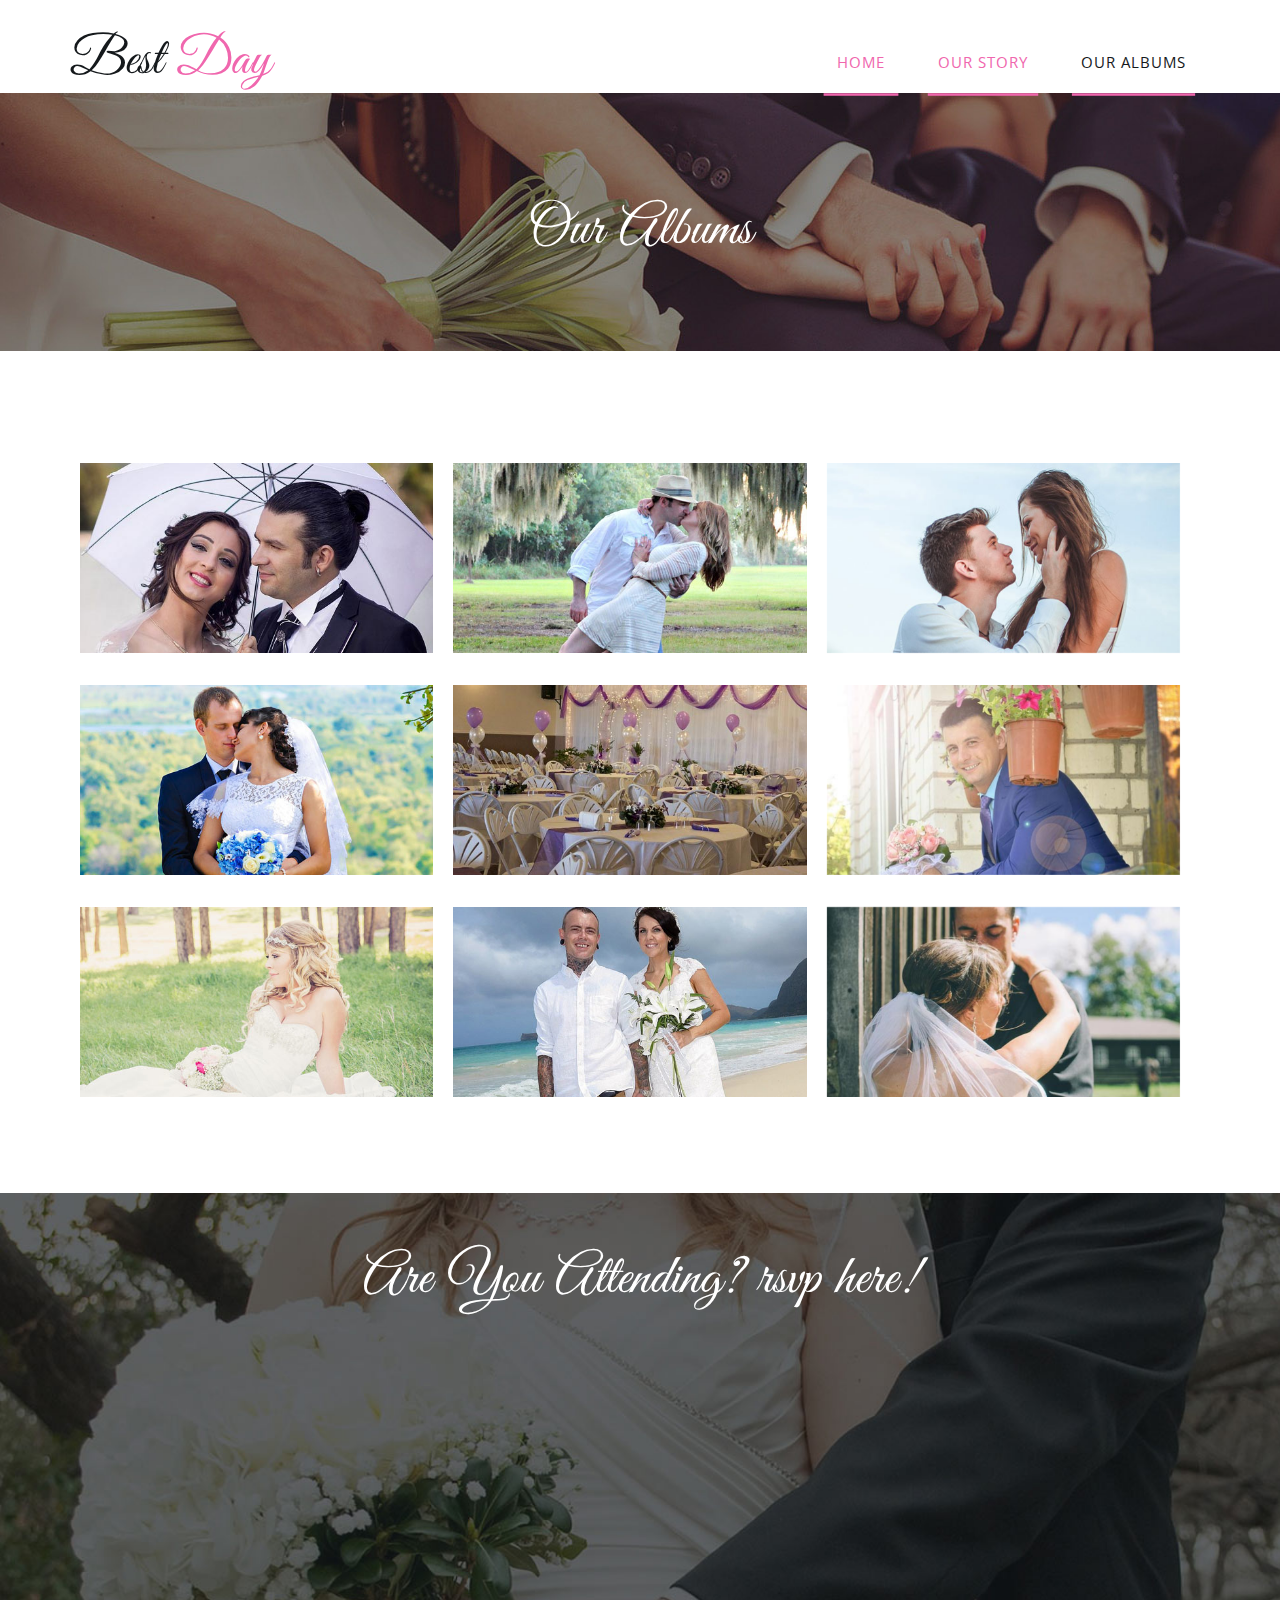
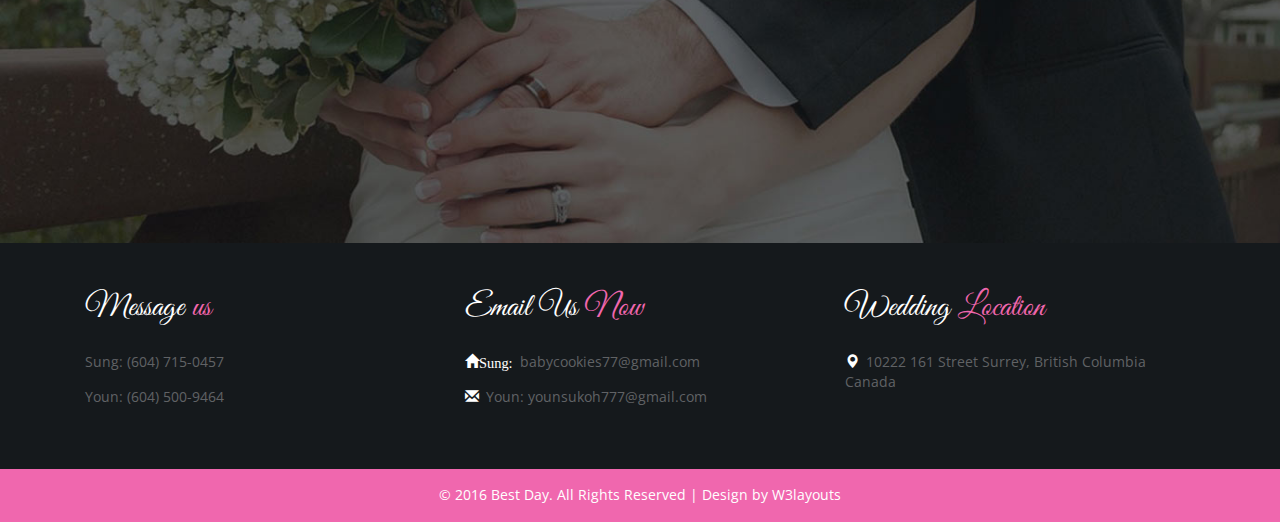
==== commit 68fc6b76: "updating" ====
--- a/albums.html
+++ b/albums.html
@@ -7,31 +7,31 @@
 <!DOCTYPE HTML>
 <html>
 <head>
-<title>Best Day a Wedding Planner Category Flat Bootstarp Resposive Website Template | Our Albums :: w3layouts</title>
-<meta name="viewport" content="width=device-width, initial-scale=1">
-<meta http-equiv="Content-Type" content="text/html; charset=utf-8" />
-<meta name="keywords" content="Best Day Responsive web template, Bootstrap Web Templates, Flat Web Templates, Andriod Compatible web template, 
-Smartphone Compatible web template, free webdesigns for Nokia, Samsung, LG, SonyErricsson, Motorola web design" />
-<script type="application/x-javascript"> addEventListener("load", function() { setTimeout(hideURLbar, 0); }, false); function hideURLbar(){ window.scrollTo(0,1); } </script>
-<link href="css/bootstrap.css" rel='stylesheet' type='text/css' />
-<link href='//fonts.googleapis.com/css?family=Open+Sans:700,700italic,800,300,300italic,400italic,400,600,600italic' rel='stylesheet' type='text/css'>
-<!--Custom-Theme-files-->
+	<title>Best Day a Wedding Planner Category Flat Bootstarp Resposive Website Template | Our Albums :: w3layouts</title>
+	<meta name="viewport" content="width=device-width, initial-scale=1">
+	<meta http-equiv="Content-Type" content="text/html; charset=utf-8" />
+	<meta name="keywords" content="Best Day Responsive web template, Bootstrap Web Templates, Flat Web Templates, Andriod Compatible web template, 
+	Smartphone Compatible web template, free webdesigns for Nokia, Samsung, LG, SonyErricsson, Motorola web design" />
+	<script type="application/x-javascript"> addEventListener("load", function() { setTimeout(hideURLbar, 0); }, false); function hideURLbar(){ window.scrollTo(0,1); } </script>
+	<link href="css/bootstrap.css" rel='stylesheet' type='text/css' />
+	<link href='//fonts.googleapis.com/css?family=Open+Sans:700,700italic,800,300,300italic,400italic,400,600,600italic' rel='stylesheet' type='text/css'>
+	<!--Custom-Theme-files-->
 	<link href="css/style.css" rel='stylesheet' type='text/css' />	
 	<script src="js/jquery.min.js"> </script>
 	<link rel="stylesheet" href="css/lightbox.css" type="text/css" media="all" />
-    <script src="js/modernizr.custom.js"></script>
-
-<!--/script-->
-<script type="text/javascript" src="js/move-top.js"></script>
-<script type="text/javascript" src="js/easing.js"></script>
-<script type="text/javascript">
-			jQuery(document).ready(function($) {
-				$(".scroll").click(function(event){		
-					event.preventDefault();
-					$('html,body').animate({scrollTop:$(this.hash).offset().top},900);
-				});
+	<script src="js/modernizr.custom.js"></script>
+
+	<!--/script-->
+	<script type="text/javascript" src="js/move-top.js"></script>
+	<script type="text/javascript" src="js/easing.js"></script>
+	<script type="text/javascript">
+		jQuery(document).ready(function($) {
+			$(".scroll").click(function(event){		
+				event.preventDefault();
+				$('html,body').animate({scrollTop:$(this.hash).offset().top},900);
 			});
-</script>
+		});
+	</script>
 
 </head>
 <body>
@@ -42,41 +42,41 @@
 				<div class="logo">
 					<a href="index.html"><h1>Best<span> Day</span></h1></a>
 				</div>
-				 <span class="menu"> </span>
-				    <div class="top-menu">
-							<ul class="cl-effect-7">
-								<li><a href="index.html">Home</a></li>
-								<li><a href="story.html">Our Story</a></li>
-								<li><a href="ceremony.html">Ceremony</a></li>
-								<li><a class="active" href="albums.html">Our Albums</a></li>
-								<li><a href="contact.html">contact</a></li>
-							</ul>
-				</div>
-            <!-- script-for-menu -->
+				<span class="menu"> </span>
+				<div class="top-menu">
+					<ul class="cl-effect-7">
+						<li><a href="index.html">Home</a></li>
+						<li><a href="story.html">Our Story</a></li>
+						<!-- <li><a href="ceremony.html">Ceremony</a></li> -->
+						<li><a class="active" href="albums.html">Our Albums</a></li>
+						<!-- <li><a href="contact.html">contact</a></li> -->
+					</ul>
+				</div>
+				<!-- script-for-menu -->
 				<script>
-				$( "span.menu" ).click(function() {
-				  $( ".top-menu" ).slideToggle( "slow", function() {
+					$( "span.menu" ).click(function() {
+						$( ".top-menu" ).slideToggle( "slow", function() {
 				    // Animation complete.
 				  });
-				});
-			</script>
-			<div class="clearfix"></div>
-	<!--End-top-nav-script-->
+					});
+				</script>
+				<div class="clearfix"></div>
+				<!--End-top-nav-script-->
 			</div>
 		</div>
-       </div>
-	   <!--banner-->
+	</div>
+	<!--banner-->
 	<div class="banner two">
-	     	<div class="container">
-				<h2 class="second-head">Our Albums</h2>	
-		    </div>
-	</div>
-	  <!--//banner-->
+		<div class="container">
+			<h2 class="second-head">Our Albums</h2>	
+		</div>
+	</div>
+	<!--//banner-->
 	<!--gallery-section-->
-  <div class="gallery-section">
-      <div class="container">
-         <div class="categorie-grids cs-style-1">
-				 <div class="col-md-4 cate-grid grid">
+	<div class="gallery-section">
+		<div class="container">
+			<div class="categorie-grids cs-style-1">
+				<div class="col-md-4 cate-grid grid">
 					<figure>
 						<img src="images/s11.jpg" alt="">
 						<figcaption>
@@ -85,9 +85,9 @@
 							<a class="example-image-link" href="images/s11.jpg" data-lightbox="example-1" data-title="Interior Design">VIEW</a>
 						</figcaption>
 					</figure>
-				 </div>
-				 <div class="col-md-4 cate-grid grid">
-					 <figure>
+				</div>
+				<div class="col-md-4 cate-grid grid">
+					<figure>
 						<img src="images/s2.jpg" alt="">
 						<figcaption>
 							<h3>Best Day</h3>
@@ -95,11 +95,11 @@
 							<a class="example-image-link" href="images/s2.jpg" data-lightbox="example-1" data-title="Interior Design">VIEW</a>
 						</figcaption>
 					</figure>
-				 </div>
-
-
-				 <div class="col-md-4 cate-grid grid">
-					 <figure>
+				</div>
+
+
+				<div class="col-md-4 cate-grid grid">
+					<figure>
 						<img src="images/s3.jpg" alt="">
 						<figcaption>
 							<h3>Best Day</h3>
@@ -107,9 +107,9 @@
 							<a class="example-image-link" href="images/s3.jpg" data-lightbox="example-1" data-title="Interior Design">VIEW</a>
 						</figcaption>
 					</figure>
-				 </div>
-
-				 <div class="col-md-4 cate-grid grid">
+				</div>
+
+				<div class="col-md-4 cate-grid grid">
 					<figure>
 						<img src="images/s4.jpg" alt="">
 						<figcaption>
@@ -118,9 +118,9 @@
 							<a class="example-image-link" href="images/s4.jpg" data-lightbox="example-1" data-title="Interior Design">VIEW</a>
 						</figcaption>
 					</figure>
-				 </div>
-
-				 <div class="col-md-4 cate-grid grid">
+				</div>
+
+				<div class="col-md-4 cate-grid grid">
 					<figure>
 						<img src="images/s5.jpg" alt="">
 						<figcaption>
@@ -129,10 +129,10 @@
 							<a class="example-image-link" href="images/s5.jpg" data-lightbox="example-1" data-title="Interior Design">VIEW</a>
 						</figcaption>
 					</figure>
-				 </div>
-
-				 <div class="col-md-4 cate-grid grid">
-					 <figure>
+				</div>
+
+				<div class="col-md-4 cate-grid grid">
+					<figure>
 						<img src="images/s22.jpg" alt="">
 						<figcaption>
 							<h3>Best Day</h3>
@@ -140,8 +140,8 @@
 							<a class="example-image-link" href="images/s22.jpg" data-lightbox="example-1" data-title="Interior Design">VIEW</a>
 						</figcaption>
 					</figure>
-				 </div>
-				 	<div class="col-md-4 cate-grid grid">
+				</div>
+				<div class="col-md-4 cate-grid grid">
 					<figure>
 						<img src="images/s33.jpg" alt="">
 						<figcaption>
@@ -150,9 +150,9 @@
 							<a class="example-image-link" href="images/s33.jpg" data-lightbox="example-1" data-title="Interior Design">VIEW</a>
 						</figcaption>
 					</figure>
-				 </div>
-				 <div class="col-md-4 cate-grid grid">
-					 <figure>
+				</div>
+				<div class="col-md-4 cate-grid grid">
+					<figure>
 						<img src="images/s8.jpg" alt="">
 						<figcaption>
 							<h3>Best Day</h3>
@@ -160,11 +160,11 @@
 							<a class="example-image-link" href="images/s8.jpg" data-lightbox="example-1" data-title="Interior Design">VIEW</a>
 						</figcaption>
 					</figure>
-				 </div>
-
-
-				 <div class="col-md-4 cate-grid grid">
-					 <figure>
+				</div>
+
+
+				<div class="col-md-4 cate-grid grid">
+					<figure>
 						<img src="images/s9.jpg" alt="">
 						<figcaption>
 							<h3>Best Day</h3>
@@ -172,91 +172,92 @@
 							<a class="example-image-link" href="images/s9.jpg" data-lightbox="example-1" data-title="Interior Design">VIEW</a>
 						</figcaption>
 					</figure>
-				 </div>
-               <script src="js/lightbox.js"></script>
-			 <div class="clearfix"></div>
-		 </div>
-	 </div>
-</div>
+				</div>
+				<script src="js/lightbox.js"></script>
+				<div class="clearfix"></div>
+			</div>
+		</div>
+	</div>
 	<!--/attend-->
-       <div class="attend">
-	           <h3 class="tittle atd">Are You Attending? rsvp here!</h3>
-	         <div class="rsvp">
-                      <form>
-					    	<div>
-						    	<span><label>Your Name</label></span>
-						    	<span><input name="userName" type="text" class="textbox"></span>
-						    </div>
-						    <div>
-						    	<span><label>Your Email</label></span>
-						    	<span><input name="userEmail" type="text" class="textbox"></span>
-						    </div>
-						    <div>
-						     	<span><label>Ceremony & Party</label></span>
-						    	<span><select name="event"><option value="All Events">All Events</option><option value="Ceremony">Ceremony</option><option value="Party">Party</option></select></span>
-						    </div>
-							<div>
-						    	<span><label>Guest</label></span>
-						    	<span><input name="userName" type="text" class="textbox"></span>
-						    </div>
-							 <div class="sub">
-						   		<input type="submit" value="I am attending" />
-						  </div>
-
-					    </form>
-			       </div>
-			    </div>
+	<div class="attend">
+		<h3 class="tittle atd">Are You Attending? rsvp here!</h3>
+		<div class="rsvp">
+			<iframe src="https://docs.google.com/forms/d/e/1FAIpQLSfgaBeNIrgcmGeRllDl16tmw6nJ51EhTXpl2Jt4feZjFnRuBw/viewform?embedded=true" width="500" height="400" frameborder="0" marginheight="0" marginwidth="0">Loading...</iframe>
+			<!-- <form>
+				<div>
+					<span><label>Your Name</label></span>
+					<span><input name="userName" type="text" class="textbox"></span>
+				</div>
+				<div>
+					<span><label>Your Email</label></span>
+					<span><input name="userEmail" type="text" class="textbox"></span>
+				</div>
+				<div>
+					<span><label>Ceremony & Party</label></span>
+					<span><select name="event"><option value="All Events">All Events</option><option value="Ceremony">Ceremony</option><option value="Party">Party</option></select></span>
+				</div>
+				<div>
+					<span><label>Guest</label></span>
+					<span><input name="userName" type="text" class="textbox"></span>
+				</div>
+				<div class="sub">
+					<input type="submit" value="I am attending" />
+				</div>
+
+			</form> -->
+		</div>
+	</div>
 	<!--/footer-->
 
-	     <div class="footer">
-		    <div class="container">
-				 <div class="footer-top">
-				    <div class="col-md-4 footer-grid">
-					     <h4>Wedding <span>Venue</span></h4>
-				          <ul class="bottom">
-							 <li>(888) 123-456-7890</li>
-							 <li>Available 24/7</li>
-						 </ul>
-				    </div>
-					  <div class="col-md-4 footer-grid">
-					     <h4>Message Us  <span>Now </span></h4>
-				            <ul class="bottom">
-						     <li><i class="glyphicon glyphicon-home"></i>Available 24/7 </li>
-							 <li><i class="glyphicon glyphicon-envelope"></i><a href="mailto:info@example.com">mail@example.com</a></li>
-						   </ul>
-				    </div>
-					<div class="col-md-4 footer-grid">
-					     <h4>Address  <span>Location </span></h4>
-				           <ul class="bottom">
-						     <li><i class="glyphicon glyphicon-map-marker"></i>2901 Glassgow Road, WA 98122-1090 </li>
-							 <li><i class="glyphicon glyphicon-earphone"></i>phone: (888) 123-456-7899 </li>
-						   </ul>
-				    </div>
-					<div class="clearfix"> </div>
-				 </div>
+	<div class="footer">
+		<div class="container">
+			<div class="footer-top">
+				<div class="col-md-4 footer-grid">
+					<h4>Message <span>us</span></h4>
+					<ul class="bottom">
+						<li>Sung: (604) 715-0457</li>
+						<li>Youn: (604) 500-9464</li>
+					</ul>
+				</div>
+				<div class="col-md-4 footer-grid">
+					<h4>Email Us  <span>Now </span></h4>
+					<ul class="bottom">
+						<li><i class="glyphicon glyphicon-home">Sung: <a href="mailto:babycookies77@gmail.com"></i>babycookies77@gmail.com </li>
+						<li><i class="glyphicon glyphicon-envelope"></i>Youn: <a href="mailto:younsukoh777@gmail.com">younsukoh777@gmail.com</a></li>
+					</ul>
+				</div>
+				<div class="col-md-4 footer-grid">
+					<h4>Wedding  <span>Location </span></h4>
+					<ul class="bottom">
+						<li><i class="glyphicon glyphicon-map-marker"></i>10222 161 Street Surrey, British Columbia Canada </li><!-- 
+						<li></i>phone: (888) 123-456-7899 </li> -->
+					</ul>
+				</div>
+				<div class="clearfix"> </div>
 			</div>
-	     </div>
-		<div class="copy">
-		    <p>&copy; 2016 Best Day. All Rights Reserved | Design by <a href="http://w3layouts.com/">W3layouts</a> </p>
-		</div>
-		<!--//footer-->
-			<!--start-smooth-scrolling-->
-						<script type="text/javascript">
-									$(document).ready(function() {
-										/*
-										var defaults = {
-								  			containerID: 'toTop', // fading element id
-											containerHoverID: 'toTopHover', // fading element hover id
-											scrollSpeed: 1200,
-											easingType: 'linear' 
-								 		};
-										*/
-										
-										$().UItoTop({ easingType: 'easeOutQuart' });
-										
-									});
-								</script>
-		<a href="#home" id="toTop" class="scroll" style="display: block;"> <span id="toTopHover" style="opacity: 1;"> </span></a>
+		</div>
+	</div>
+	<div class="copy">
+		<p>&copy; 2016 Best Day. All Rights Reserved | Design by <a href="http://w3layouts.com/">W3layouts</a> </p>
+	</div>
+	<!--//footer-->
+	<!--start-smooth-scrolling-->
+	<script type="text/javascript">
+		$(document).ready(function() {
+		/*
+		var defaults = {
+  			containerID: 'toTop', // fading element id
+			containerHoverID: 'toTopHover', // fading element hover id
+			scrollSpeed: 1200,
+			easingType: 'linear' 
+ 		};
+ 		*/
+ 		
+ 		$().UItoTop({ easingType: 'easeOutQuart' });
+ 		
+ 	});
+ </script>
+ <a href="#home" id="toTop" class="scroll" style="display: block;"> <span id="toTopHover" style="opacity: 1;"> </span></a>
 
 
 </body>
--- a/css/style.css
+++ b/css/style.css
@@ -475,26 +475,14 @@
     -o-transition: all 0.3s ease-in-out;
     transition: all 0.3s ease-in-out;
 }
-.main-drop {
-    position: relative;
-}
-.hands h4 {
-       font-size: 2.8em;
+.couple {
+  position: absolute;
+  top: 66%;
+  left:10%;
+  z-index: 9999;
+}
+.couple h5 {
     text-align: center;
-    color: #fff;
-    margin-bottom: 18px;
-}
-.hands {
-    position: absolute;
-    top: 66%;
-    left:5%;
-}
-.couple {
-       position: absolute;
-    z-index: 9999;
-}
-.couple h5 {
-        text-align: center;
     margin-top: 26px;
     font-size: 2em;
     color: #fff
@@ -629,6 +617,7 @@
 }
 .registry-left,.registry-right {
     padding: 0;
+    
 }
 .registry-left img,.registry-right img {
     width: 100%;
@@ -767,14 +756,28 @@
     margin-top: 0.5em;
 }
 .rsvp {
-   width: 25%;
+   /*width: 25%;
     margin: 0 auto;
     background: #fff;
     padding-bottom: 3px;
     position: absolute;
     top: 23%;
     left: 41%;
-    padding: 2em 2em;
+    padding: 2em 2em;*/
+    width: 500px;
+          position: absolute;
+          margin: 0;
+          top: 23%;
+          left: 50%;
+          margin-right: -50%;
+          padding: 0;
+          transform: translate(-50%, 0%)
+}
+.rsvp iframe{
+    padding-top: 0px;
+    padding-right: 0px;
+    padding-bottom: 0px;
+    padding-left: 0px;
 }
 .rsvp select{
     width: 100%;
@@ -1519,11 +1522,19 @@
 		left: 42em;
 	}
 	.rsvp {
-		width: 27%;
+		/*width: 27%;
 		margin: 0 auto;
 		top: 23%;
 		left: 37%;
-		padding: 2em 2em;
+		padding: 2em 2em;*/
+          width: 500px;
+          position: absolute;
+          margin: 0;
+          top: 23%;
+          left: 50%;
+          margin-right: -50%;
+          padding: 0;
+          transform: translate(-50%, 0%)
 	}
 }
 @media (max-width:1366px){
@@ -1566,11 +1577,19 @@
 		min-height: 476px;
 	}
 	.rsvp {
-		width: 30%;
+		/*width: 30%;
 		margin: 0 auto;
 		top: 23%;
 		left: 36%;
-		padding: 2em 2em;
+		padding: 2em 2em;*/
+          width: 500px;
+          position: absolute;
+          margin: 0;
+          top: 23%;
+          left: 50%;
+          margin-right: -50%;
+          padding: 0;
+          transform: translate(-50%, 0%)
 	}
 	.post {
 		width: 80px;
@@ -1638,11 +1657,19 @@
 		font-weight: 400;
 	}
 	.rsvp {
-		width: 36%;
+		/*width: 36%;
 		margin: 0 auto;
 		top: 23%;
 		left: 32%;
-		padding: 2em 2em;
+		padding: 2em 2em;*/
+          width: 500px;
+          position: absolute;
+          margin: 0;
+          top: 23%;
+          left: 50%;
+          margin-right: -50%;
+          padding: 0;
+          transform: translate(-50%, 0%)
 	}
 	h3.tittle {
 		font-size: 3.3em;
@@ -1702,6 +1729,11 @@
 	}
 }
 @media (max-width:991px){
+      .banner-info h3 {
+        font-size: 3em;
+        text-align: center;
+        text-indent: -100px
+      }
 	.top-menu ul li a {
 		position: relative;
 		padding: 18px 4px;
@@ -1709,21 +1741,14 @@
 	.logo a h1 {
 		font-size: 3em;
 	}
-	.main-drop img {
-		width: 31%;
-		text-align: center;
-		margin: 0 auto;
-	}
 	.couple img{
 	  width: 51%;
-	}
-	.hands h4 {
-		font-size: 2.4em;
-		margin-bottom: 11px;
-	}
-	.hands {
-		top: 61%;
-		left: 5%;
+        text-align: center;
+        margin: 0 auto;
+	}
+	.couple {
+		top: 58%;
+		left: 3%;
 	}
 	.groom, .bride {
 		padding: 2em 1.35em;
@@ -1900,11 +1925,14 @@
 		padding: 1.6em 0 0 0;
 	}
 	.rsvp {
-		width: 42%;
-		margin: 0 auto;
+		width: 500px;
+		position: absolute;
+            margin: 0;
 		top: 23%;
-		left: 28%;
-		padding: 2em 2em;
+		left: 50%;
+            margin-right: -50%;
+		padding: 0;
+            transform: translate(-50%, 0%)
 	}
 	.our-story-img {
 		float: left;
@@ -1992,11 +2020,14 @@
 		width: 100%;
 	}
 	.rsvp {
-		width: 46%;
-		margin: 0 auto;
-		top: 23%;
-		left: 27%;
-		padding: 2em 2em;
+          width: 500px;
+          position: absolute;
+          margin: 0;
+          top: 23%;
+          left: 50%;
+          margin-right: -50%;
+          padding: 0;
+          transform: translate(-50%, 0%)
 	}
 	.top-menu ul li a {
 		position: relative;
@@ -2005,6 +2036,7 @@
 	}
 	.banner-info h3 {
 		font-size: 3em;
+            text-align: center;
 	}
 	.banner {
 		min-height: 295px;
@@ -2054,10 +2086,10 @@
 		padding: 16px 0px;
 		font-size: 0.9em;
 	}
-	.hands h4 {
+	/*.hands h4 {
 		font-size: 2em;
 		margin-bottom: 11px;
-	}
+	}*/
 	.groom, .bride {
 		padding: 2em 0.35em;
 	}
@@ -2106,22 +2138,19 @@
 	}
 	.couple img {
 		width: 42%;
+            text-align: center;
+            margin: 0 auto;
 	}
 	.groom, .bride {
 		padding: 1em 0.35em;
 	}
-	.main-drop img {
+	/*.main-drop img {
 		width: 32.2%;
 		text-align: center;
 		margin: 0 auto;
-	}
+	}*/
 	.logo a h1 {
 		font-size:3em;
-	}
-	.main-drop img {
-		width: 32.2%;
-		text-align: center;
-		margin: 0 auto;
 	}
 	.banner-info h3 {
 		font-size: 2.6em;
@@ -2146,11 +2175,19 @@
 		font-size: 3em;
 	}
 	.rsvp {
-		width: 52%;
+		/*width: 52%;
 		margin: 0 auto;
 		top: 23%;
 		left: 24%;
-		padding: 2em 2em;
+		padding: 2em 2em;*/
+          width: 500px;
+          position: absolute;
+          margin: 0;
+          top: 23%;
+          left: 50%;
+          margin-right: -50%;
+          padding: 0;
+          transform: translate(-50%, 0%)
 	}
 	.footer-grid {
 		float: left;
@@ -2256,15 +2293,15 @@
 
 }
 @media (max-width:600px){
-	.main-drop img {
+	/*.main-drop img {
 		width: 32.2%;
 		text-align: center;
 		margin: 0 auto;
-	}
-	.hands h4 {
+	}*/
+/*	.hands h4 {
 		font-size: 1.8em;
 		margin-bottom: 11px;
-	}
+	}*/
 	select {
     width: 100%;
     font-size: 0.8em;
@@ -2277,6 +2314,10 @@
 	.couple h5 {
 		font-size:1.2em;
 	}
+      .couple img {
+        text-align: center;
+        margin: 0 auto
+      }
 	.cs-style-1 figcaption h3 {
 		font-size: 1em;
 		margin: 0em 0 0.3em 0;
@@ -2310,10 +2351,10 @@
 }
 }
 @media (max-width:480px){
-	.hands h4 {
+/*	.hands h4 {
 		font-size: 1.4em;
 		margin-bottom: 11px;
-	}
+	}*/
 	select {
 		width: 100%;
 		font-size: 0.7em;
@@ -2358,11 +2399,19 @@
     font-size: 2.7em;
 	}
 	.rsvp {
-		width: 63%;
+		/*width: 63%;
 		margin: 0 auto;
 		top: 23%;
 		left: 17%;
-		padding: 2em 2em;
+		padding: 2em 2em;*/
+          width: 500px;
+          position: absolute;
+          margin: 0;
+          top: 23%;
+          left: 50%;
+          margin-right: -50%;
+          padding: 0;
+          transform: translate(-50%, 0%)
 	}
 	.banner {
 		min-height: 224px;
@@ -2467,10 +2516,10 @@
 	.logo a h1 {
 		font-size: 2.8em;
 	}
-	.hands h4 {
+/*	.hands h4 {
 		font-size: 1.2em;
 		margin-bottom: 6px;
-	}
+	}*/
 	.banner-info h3 {
 		font-size: 2em;
 	}
@@ -2507,11 +2556,19 @@
 		font-size: 2.2em;
 	}
 	.rsvp {
-		width: 79%;
+		/*width: 79%;
 		margin: 0 auto;
 		top: 17%;
 		left: 10%;
-		padding: 2em 2em;
+		padding: 2em 2em;*/
+            width: 500px;
+          position: absolute;
+          margin: 0;
+          top: 23%;
+          left: 50%;
+          margin-right: -50%;
+          padding: 0;
+          transform: translate(-50%, 0%)
 	}
 	.attend form input[type="submit"] {
       padding: 0.7em 1em;
@@ -2657,11 +2714,19 @@
 		font-size: 1.8em;
 	}
 	.rsvp {
-		width: 82%;
+		/*width: 82%;
 		margin: 0 auto;
 		top: 15%;
 		left: 9%;
-		padding: 1em 1em;
+		padding: 1em 1em;*/
+            width: 500px;
+            position: absolute;
+            margin: 0;
+            top: 23%;
+            left: 50%;
+            margin-right: -50%;
+            padding: 0;
+            transform: translate(-50%, 0%)
 	}
 	.attend form input[type="submit"] {
 		padding: 0.6em 1em;
@@ -2774,11 +2839,11 @@
 	.banner-info h3 {
 		font-size: 1.8em;
 	}
-	.hands h4 {
+/*	.hands h4 {
 		font-size: 1em;
 		margin-bottom: 6px;
-	}
-	.hands {
+	}*/
+	.couple {
 		top: 59%;
 		left: 3%;
 	}
@@ -2797,13 +2862,10 @@
 		padding: 0;
 		margin: 10px 0 0 0;
 	}
-	.main-drop img {
-		width: 26.2%;
-		text-align: center;
-		margin: 0 auto;
-	}
 	.couple img {
 		width: 62%;
+            text-align: center;
+            margin: 0 auto
 	}
 	.welcome-top h2 {
 		margin-top: 20px;
@@ -2819,6 +2881,13 @@
 	.registry-text {
 		padding: 2em 1em;
 	}
+}
+/*iphone 6plus*/
+@media (max-width:414px){
+      .couple {
+        top: 35%;
+        left: 3%;
+      }
 }
 @media (max-width:375px){
 	.blog-right h4, .blog-left h4 {
@@ -2885,11 +2954,19 @@
 		font-size: 1.8em;
 	}
 	.rsvp {
-		width: 82%;
+		/*width: 82%;
 		margin: 0 auto;
 		top: 15%;
 		left: 9%;
-		padding: 1em 1em;
+		padding: 1em 1em;*/
+            width: 500px;
+            position: absolute;
+            margin: 0;
+            top: 15%;
+            left: 50%;
+            margin-right: -50%;
+            padding: 0;
+            transform: translate(-50%, 0%)
 	}
 	.attend form input[type="submit"] {
 		padding: 0.6em 1em;
@@ -3002,12 +3079,12 @@
 	.banner-info h3 {
 		font-size: 1.8em;
 	}
-	.hands h4 {
+	/*.hands h4 {
 		font-size: 1em;
 		margin-bottom: 6px;
-	}
-	.hands {
-		top: 59%;
+	}*/
+	.couple {
+		top: 38%;
 		left: 3%;
 	}
 	select {
@@ -3025,13 +3102,10 @@
 		padding: 0;
 		margin: 10px 0 0 0;
 	}
-	.main-drop img {
-		width: 27.2%;
-		text-align: center;
-		margin: 0 auto;
-	}
 	.couple img {
 		width: 62%;
+            text-align: center;
+            margin: 0 auto
 	}
 	.welcome-top h2 {
 		margin-top: 20px;
@@ -3113,11 +3187,19 @@
 		font-size: 1.8em;
 	}
 	.rsvp {
-		width: 82%;
+		/*width: 82%;
 		margin: 0 auto;
 		top: 15%;
 		left: 9%;
-		padding: 1em 1em;
+		padding: 1em 1em;*/
+            width: 500px;
+          position: absolute;
+          margin: 0;
+          top: 15%;
+          left: 50%;
+          margin-right: -50%;
+          padding: 0;
+          transform: translate(-50%, 0%)
 	}
 	.attend form input[type="submit"] {
 		padding: 0.6em 1em;
@@ -3230,11 +3312,11 @@
 	.banner-info h3 {
 		font-size: 1.8em;
 	}
-	.hands h4 {
+	/*.hands h4 {
 		font-size: 1em;
 		margin-bottom: 6px;
-	}
-	.hands {
+	}*/
+	.couple {
 		top: 59%;
 		left: 3%;
 	}
@@ -3253,13 +3335,10 @@
 		padding: 0;
 		margin: 10px 0 0 0;
 	}
-	.main-drop img {
-		width: 32.2%;
-		text-align: center;
-		margin: 0 auto;
-	}
 	.couple img {
 		width: 62%;
+            text-align: center;
+            margin: 0 auto  
 	}
 	.welcome-top h2 {
 		margin-top: 20px;
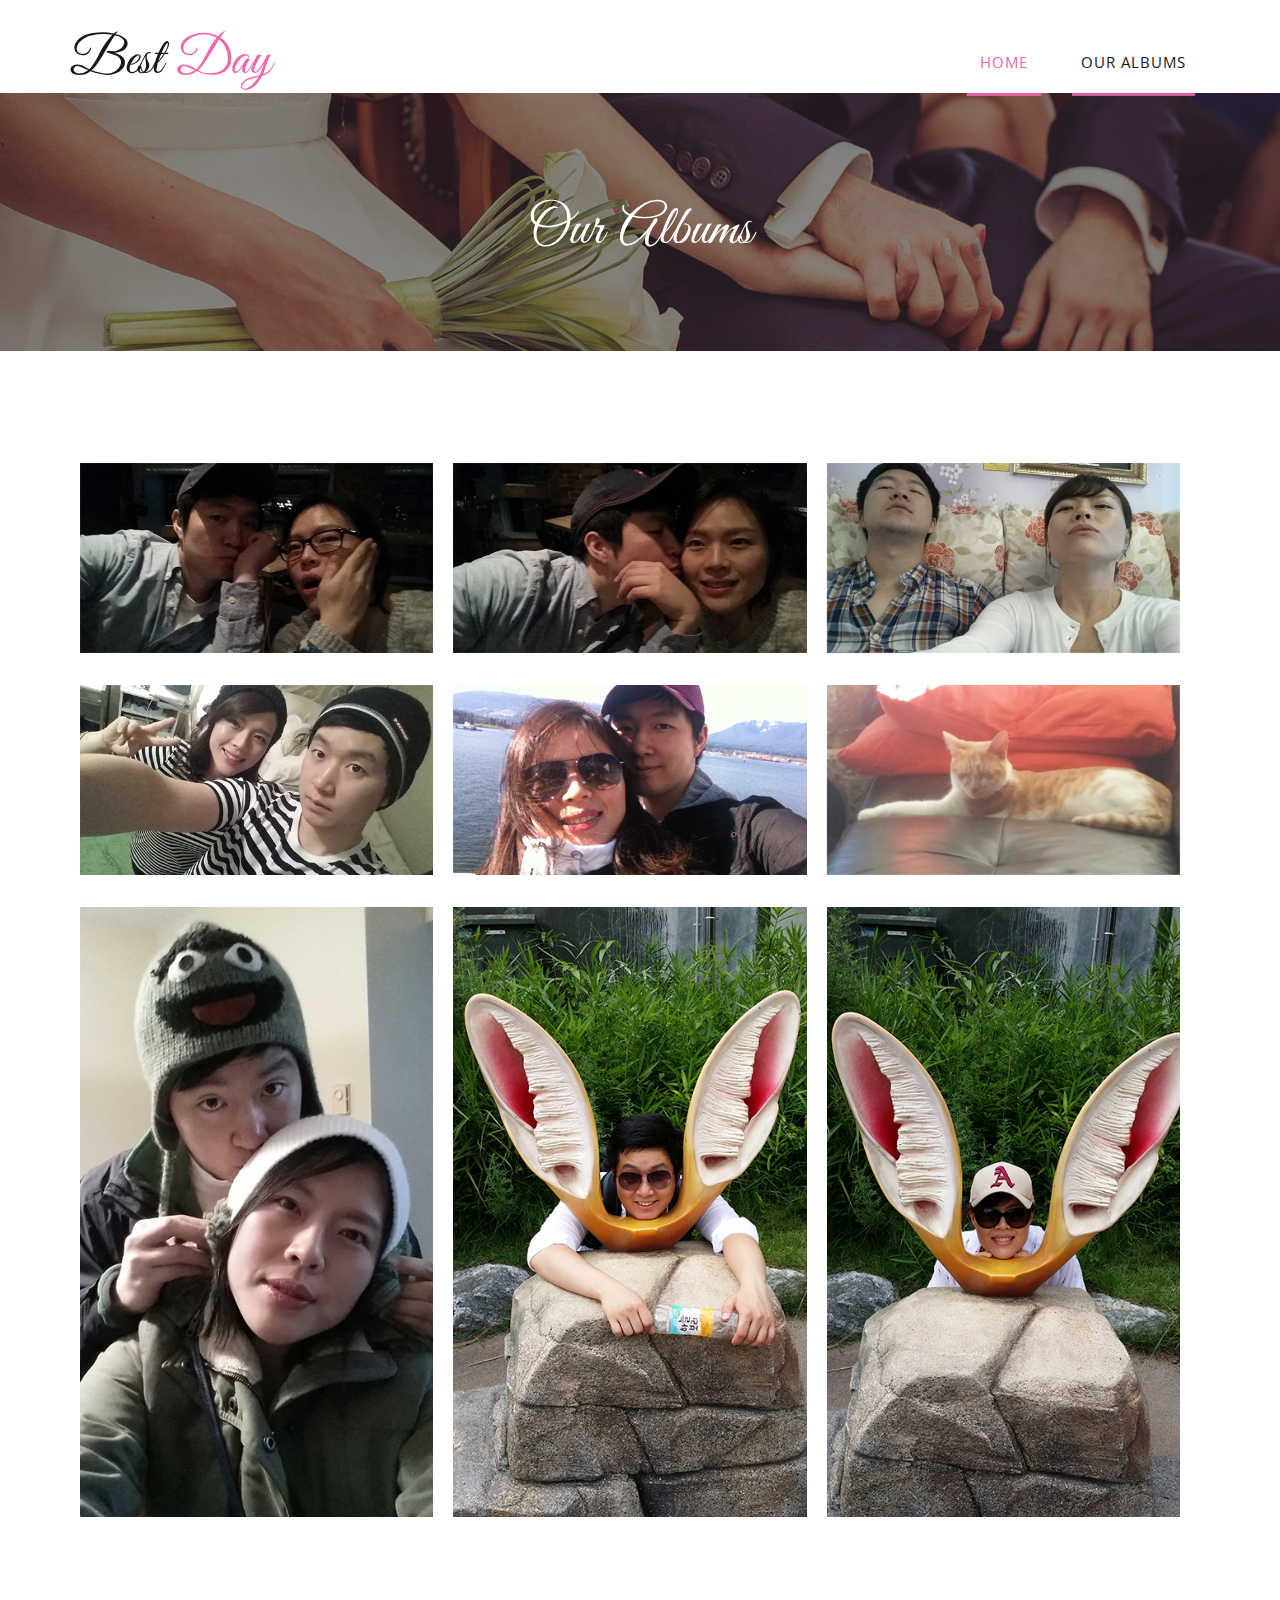
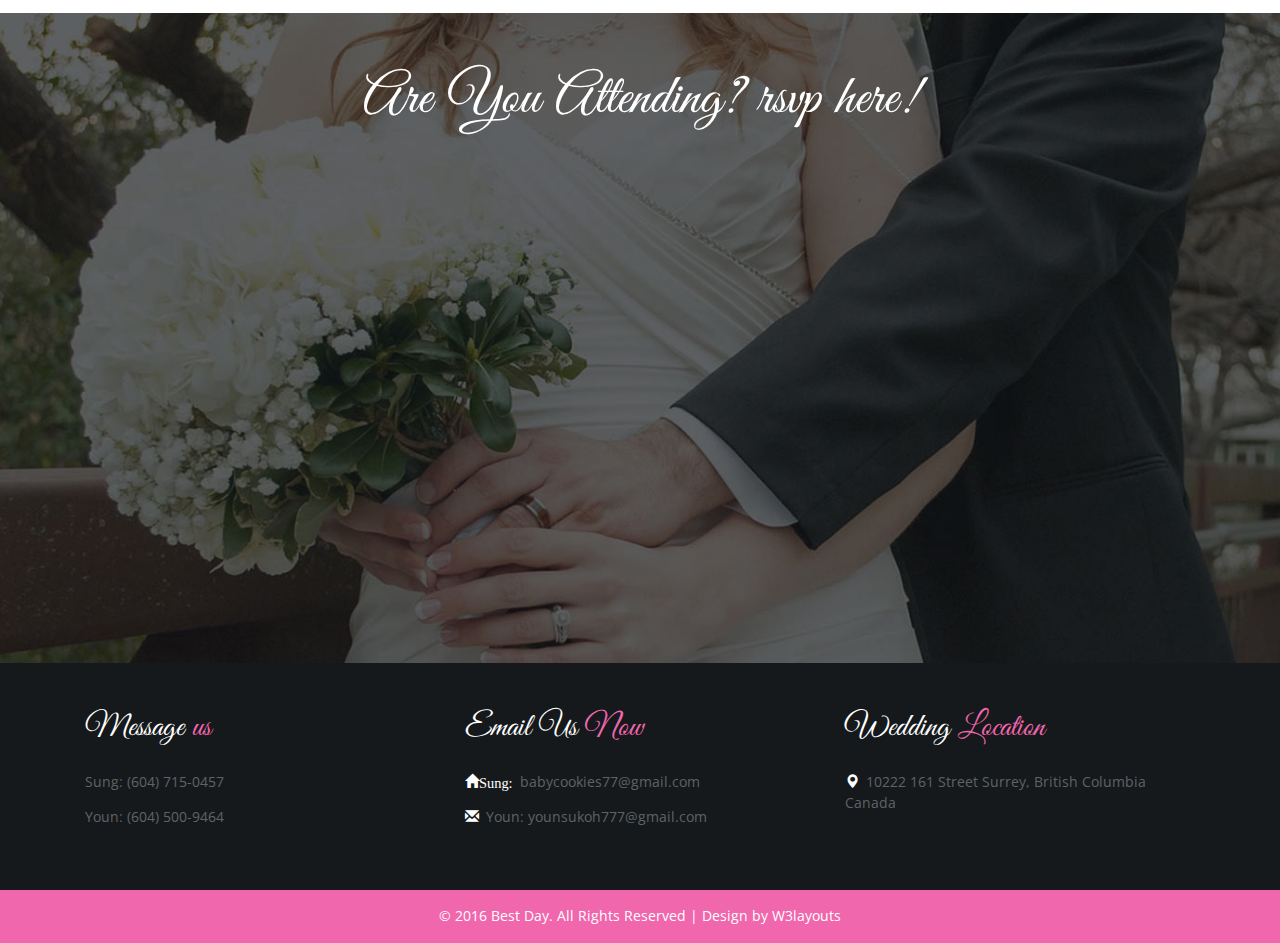
==== commit d46208e5: "working on" ====
--- a/albums.html
+++ b/albums.html
@@ -7,11 +7,10 @@
 <!DOCTYPE HTML>
 <html>
 <head>
-	<title>Best Day a Wedding Planner Category Flat Bootstarp Resposive Website Template | Our Albums :: w3layouts</title>
+	<title>Welcome to Youn & Sung Wedding</title>
 	<meta name="viewport" content="width=device-width, initial-scale=1">
 	<meta http-equiv="Content-Type" content="text/html; charset=utf-8" />
-	<meta name="keywords" content="Best Day Responsive web template, Bootstrap Web Templates, Flat Web Templates, Andriod Compatible web template, 
-	Smartphone Compatible web template, free webdesigns for Nokia, Samsung, LG, SonyErricsson, Motorola web design" />
+	<meta name="keywords" content="" />
 	<script type="application/x-javascript"> addEventListener("load", function() { setTimeout(hideURLbar, 0); }, false); function hideURLbar(){ window.scrollTo(0,1); } </script>
 	<link href="css/bootstrap.css" rel='stylesheet' type='text/css' />
 	<link href='//fonts.googleapis.com/css?family=Open+Sans:700,700italic,800,300,300italic,400italic,400,600,600italic' rel='stylesheet' type='text/css'>
@@ -46,7 +45,7 @@
 				<div class="top-menu">
 					<ul class="cl-effect-7">
 						<li><a href="index.html">Home</a></li>
-						<li><a href="story.html">Our Story</a></li>
+						<!-- <li><a href="story.html">Our Story</a></li> -->
 						<!-- <li><a href="ceremony.html">Ceremony</a></li> -->
 						<li><a class="active" href="albums.html">Our Albums</a></li>
 						<!-- <li><a href="contact.html">contact</a></li> -->
@@ -78,11 +77,9 @@
 			<div class="categorie-grids cs-style-1">
 				<div class="col-md-4 cate-grid grid">
 					<figure>
-						<img src="images/s11.jpg" alt="">
-						<figcaption>
-							<h3>Best Day</h3>
-							<span>Accusantium Dolor</span>
-							<a class="example-image-link" href="images/s11.jpg" data-lightbox="example-1" data-title="Interior Design">VIEW</a>
+						<img src="images/s1.jpg" alt="">
+						<figcaption>
+							<a class="example-image-link" href="images/s1.jpg" data-lightbox="example-1" data-title="Youn&Sung">VIEW</a>
 						</figcaption>
 					</figure>
 				</div>
@@ -90,9 +87,7 @@
 					<figure>
 						<img src="images/s2.jpg" alt="">
 						<figcaption>
-							<h3>Best Day</h3>
-							<span>Accusantium Dolor</span>
-							<a class="example-image-link" href="images/s2.jpg" data-lightbox="example-1" data-title="Interior Design">VIEW</a>
+							<a class="example-image-link" href="images/s2.jpg" data-lightbox="example-1" data-title="Youn&Sung">VIEW</a>
 						</figcaption>
 					</figure>
 				</div>
@@ -102,9 +97,7 @@
 					<figure>
 						<img src="images/s3.jpg" alt="">
 						<figcaption>
-							<h3>Best Day</h3>
-							<span>Accusantium Dolor</span>
-							<a class="example-image-link" href="images/s3.jpg" data-lightbox="example-1" data-title="Interior Design">VIEW</a>
+							<a class="example-image-link" href="images/s3.jpg" data-lightbox="example-1" data-title="Youn&Sung">VIEW</a>
 						</figcaption>
 					</figure>
 				</div>
@@ -113,9 +106,7 @@
 					<figure>
 						<img src="images/s4.jpg" alt="">
 						<figcaption>
-							<h3>Best Day</h3>
-							<span>Accusantium Dolor</span>
-							<a class="example-image-link" href="images/s4.jpg" data-lightbox="example-1" data-title="Interior Design">VIEW</a>
+							<a class="example-image-link" href="images/s4.jpg" data-lightbox="example-1" data-title="Youn&Sung">VIEW</a>
 						</figcaption>
 					</figure>
 				</div>
@@ -124,30 +115,24 @@
 					<figure>
 						<img src="images/s5.jpg" alt="">
 						<figcaption>
-							<h3>Best Day</h3>
-							<span>Accusantium Dolor</span>
-							<a class="example-image-link" href="images/s5.jpg" data-lightbox="example-1" data-title="Interior Design">VIEW</a>
-						</figcaption>
-					</figure>
-				</div>
-
-				<div class="col-md-4 cate-grid grid">
-					<figure>
-						<img src="images/s22.jpg" alt="">
-						<figcaption>
-							<h3>Best Day</h3>
-							<span>Accusantium Dolor</span>
-							<a class="example-image-link" href="images/s22.jpg" data-lightbox="example-1" data-title="Interior Design">VIEW</a>
-						</figcaption>
-					</figure>
-				</div>
-				<div class="col-md-4 cate-grid grid">
-					<figure>
-						<img src="images/s33.jpg" alt="">
-						<figcaption>
-							<h3>Best Day</h3>
-							<span>Accusantium Dolor</span>
-							<a class="example-image-link" href="images/s33.jpg" data-lightbox="example-1" data-title="Interior Design">VIEW</a>
+							<a class="example-image-link" href="images/s5.jpg" data-lightbox="example-1" data-title="Youn&Sung">VIEW</a>
+						</figcaption>
+					</figure>
+				</div>
+
+				<div class="col-md-4 cate-grid grid">
+					<figure>
+						<img src="images/s6.jpg" alt="">
+						<figcaption>
+							<a class="example-image-link" href="images/s6.jpg" data-lightbox="example-1" data-title="Youn&Sung">VIEW</a>
+						</figcaption>
+					</figure>
+				</div>
+				<div class="col-md-4 cate-grid grid">
+					<figure>
+						<img src="images/s7.jpg" alt="">
+						<figcaption>
+							<a class="example-image-link" href="images/s7.jpg" data-lightbox="example-1" data-title="Youn&Sung">VIEW</a>
 						</figcaption>
 					</figure>
 				</div>
@@ -155,9 +140,7 @@
 					<figure>
 						<img src="images/s8.jpg" alt="">
 						<figcaption>
-							<h3>Best Day</h3>
-							<span>Accusantium Dolor</span>
-							<a class="example-image-link" href="images/s8.jpg" data-lightbox="example-1" data-title="Interior Design">VIEW</a>
+							<a class="example-image-link" href="images/s8.jpg" data-lightbox="example-1" data-title="Youn&Sung">VIEW</a>
 						</figcaption>
 					</figure>
 				</div>
@@ -167,9 +150,7 @@
 					<figure>
 						<img src="images/s9.jpg" alt="">
 						<figcaption>
-							<h3>Best Day</h3>
-							<span>Accusantium Dolor</span>
-							<a class="example-image-link" href="images/s9.jpg" data-lightbox="example-1" data-title="Interior Design">VIEW</a>
+							<a class="example-image-link" href="images/s9.jpg" data-lightbox="example-1" data-title="Youn&Sung">VIEW</a>
 						</figcaption>
 					</figure>
 				</div>
@@ -252,9 +233,9 @@
 			easingType: 'linear' 
  		};
  		*/
- 		
+
  		$().UItoTop({ easingType: 'easeOutQuart' });
- 		
+
  	});
  </script>
  <a href="#home" id="toTop" class="scroll" style="display: block;"> <span id="toTopHover" style="opacity: 1;"> </span></a>
--- a/css/style.css
+++ b/css/style.css
@@ -1126,6 +1126,8 @@
 	content: ' ';
 }
 .grid figcaption a {
+    height: inherit;
+    width: inherit;
 	     text-align: center;
     padding: 9px 21px;
     font-size: 0.8em;
